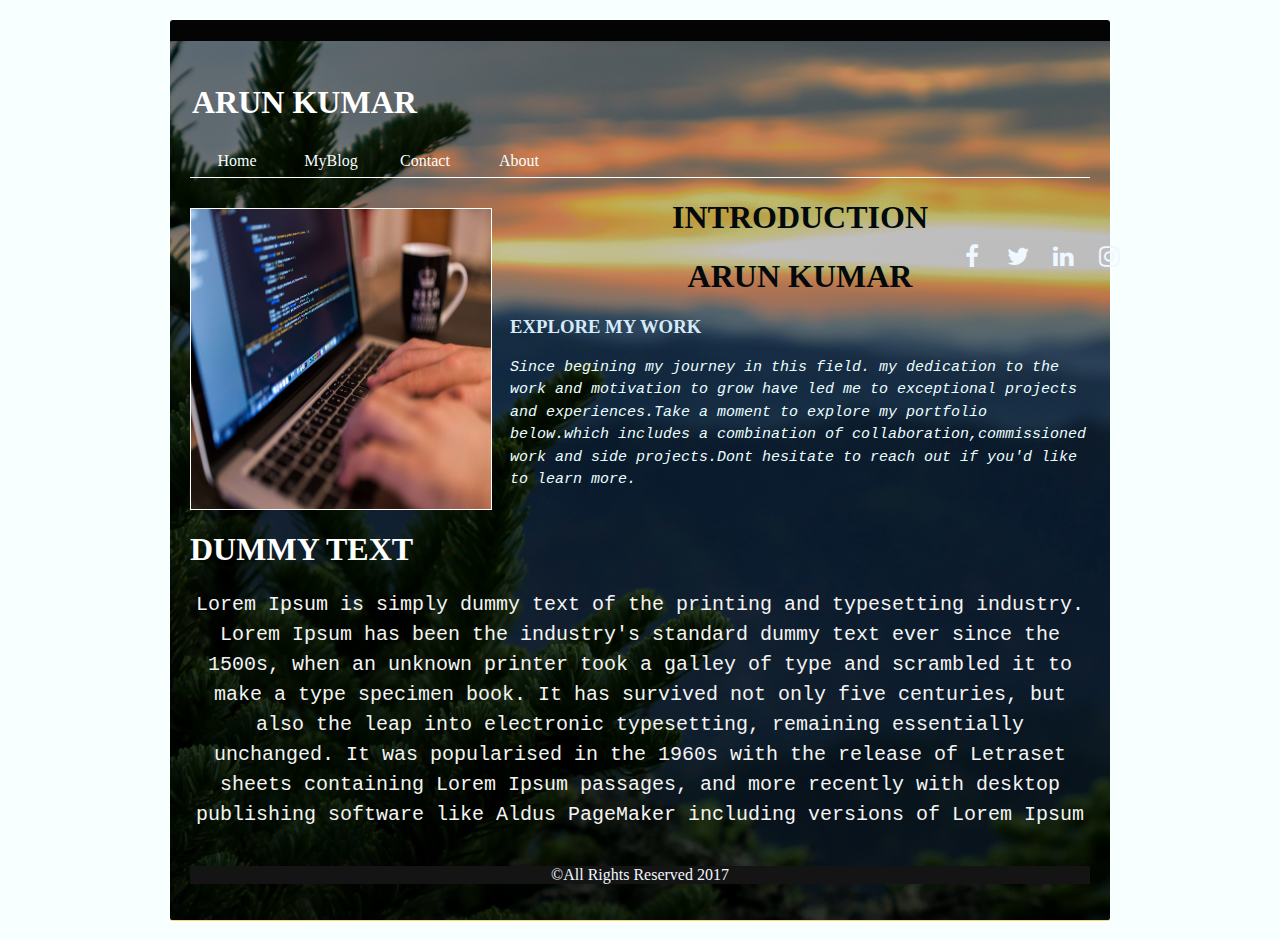
==== index.html @ b8c82e32 "commit" ====
<html>
    <head>
    <title>Arun Kumar</title>
        <link href="a.css" rel="stylesheet" type="text/css" />
        <link href="https://maxcdn.bootstrapcdn.com/font-awesome/4.7.0/css/font-awesome.min.css" rel="stylesheet"/>
    </head>
    <body>
       <div id="container">

           <div id="header">
           <h1>ARUN KUMAR</h1>
           <ul id="nav" class="clearfix">
                <li><a href="#">Home</a></li> 
                <li><a href="#">MyBlog</a></li>
                <li><a href="#">Contact</a></li>
                <li><a href="#">About</a></li>
                </ul>
                </div>
            <ul class="links">
               
             <li><a href="https://www.facebook.com"target="_blank" ><i class="fa fa-facebook" aria-hidden="true"></i></a></li> 
                <li><a href="https://www.twitter.com" target="_blank"><i class="fa fa-twitter" aria-hidden="true"></i></a></li>
                <li><a href="https://www.linkedin.com" target="_blank"><i class="fa fa-linkedin" aria-hidden="true"></i></a></li>
                <li><a href="https://www.instagram.com/accounts/login" target="_blank"><i class="fa fa-instagram" aria-hidden="true"></i></a></li>  
               
               
           
            </ul>
               
         
        

                <div id="body" class="clearfix">
                    <img src="/images/code.jpg"/>
                      
                    <div class="subtitle">
                     <h1>INTRODUCTION</h1>
                     <h1>ARUN KUMAR</h1>  
                    <h3>EXPLORE MY WORK</h3>
                   <em> <P >Since begining my journey in this field.
                       my dedication to the work and motivation to
                        grow have led me to exceptional projects and experiences.Take a moment to explore my 
                        portfolio below.which includes a combination of collaboration,commissioned work and 
                        side projects.Dont hesitate to reach out if you'd like to learn more.
                   </P></em>
                 </div>
                    <div class="side">
                        <h1>DUMMY TEXT</h1>
                        <p>  
                        Lorem Ipsum is simply dummy text of the printing and typesetting industry. Lorem Ipsum has been the industry's standard dummy text ever since the 1500s, when an unknown printer took a galley of type and scrambled it to make a type specimen book. It has survived not only five centuries, but also the leap into electronic typesetting, remaining essentially unchanged. It was popularised in the 1960s with the release of Letraset sheets containing Lorem Ipsum passages, and more recently with desktop publishing software like Aldus PageMaker including versions of Lorem Ipsum</p> 
                    </div>
              </div>
    <footer id="footer">
        <p>&copy;All Rights Reserved 2017</p>   
           </footer>
        
        </div>
        
    </body>
</html>
---- a.css ----
body{
    margin:auto auto;
    padding: 20px;
    background-color: #f7ffff;
}



#container{
    border-radius: 3px;
    border-top: 21px solid #050404;
    border-bottom: 1px solid #f7d871;
    width: 900px;
    margin: 0 auto;
    background-image: url(./images/pexels-photo-118117.jpeg);
    background-repeat: no-repeat;
    background-size:cover;
    background-position: bottom center;
   background-color: rgba(0,0,0,0.2);
    padding: 20px;
   background-blend-mode: multiply;

}
#header{
    height:0 auto;
    border-bottom: 1px solid white;  
}
#header h1{
    
    font-weight:bolder;
  font-family: cursive;
    width: 240px;

    color: #ffffff;
    padding: 2px;
}
#nav{
    width: 500px;
    margin: 0;
    padding: 0;
    
}

.links {
   display: flex;
    text-align: center;
    position: absolute;
    top: 25%;
    left: 71%;
    transform: translate(-5%,-5-%);
    
}
.links li{
   margin: 1px;

     list-style: none;
    font-size: 24px;
    transition: .5s;
    display: inline;
    
    
    
    
}
.links li a{
    color: aliceblue;
width:40px;
    padding: auto;
    display:grid;
text-decoration: none;
    padding: 2px;
}
.links li a:hover{
    box-shadow: 0px 5px 10px white;
     width: 40px;
    height: 25px;
    background: #171212;
    -webkit-transition: width 2s; /* Safari */
    transition: width 2s;
}

#nav li{
    
    width:80px;
    margin: 1px;
  text-align: center;
    list-style: none;
    float: left;
    padding: 6px;
    
}
#nav li a{
    
    color: #f7ffff;
    text-decoration: none;
}
#body img{
    border:1px solid white;
   margin-top: 30px;
    width: 300px;
    height: 300px;
}
#body .subtitle {
    float: right;
    width: 580px;
    padding:5pxpx;
    
}
#body h3{
    color: #d7eaf7;
}
#body .subtitle p{
    
    color: #eafeff;
    font-size: 15px;
    font-family:monospace;
    line-height: 1.5;
}
#body .subtitle h1{
    color: #02090f;
    text-align: center;
}
.side p{
    color: #f4f4f4;
    font-size: 20px;
    text-align: center;
    line-height: 1.5;
    font-family:monospace
    
}
.side h1{
    color: #ffffff;
}
#footer{
    background-color: #151414;
    text-align: center;
    color: aliceblue;
    
}
.clearfix:after {
    content: ".";
    display: block;
    height: 0;
   clear: both;
   visibility: hidden;
}
.clearfix {display: inline-block;}
 /* Hides from IE-mac \*/

* html .clearfix {height: 1%;}
.clearfix {display: block;}
/* End hide from IE-mac */

#nav li a:hover{

    background: red;
    -webkit-transition: width 2s; /* Safari */
    transition: width 2s;
}
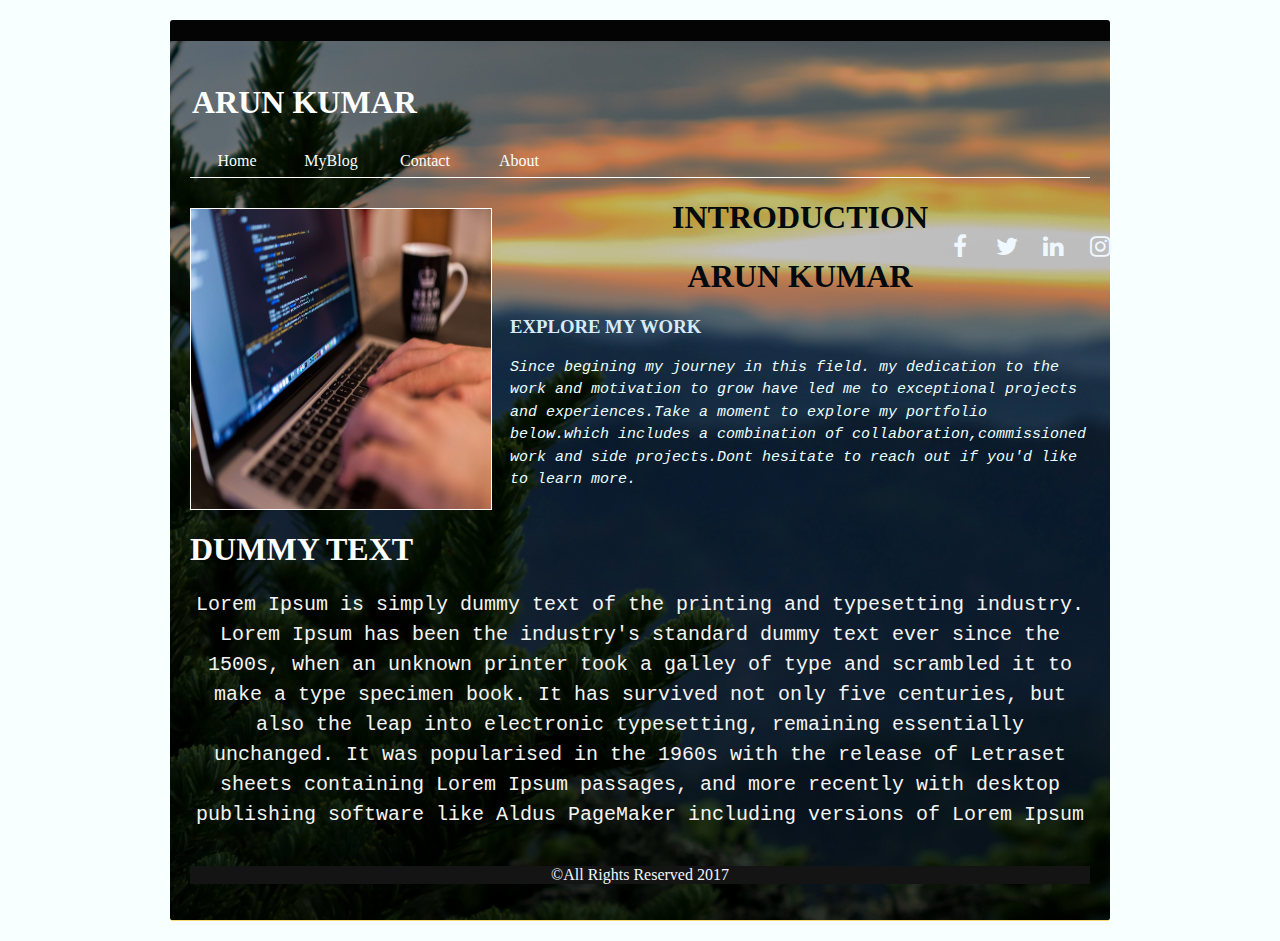
==== commit d65272f7: "aravind_is_awsome_he_helped_and_taught_me_I_shud_never_forget_his_help" ====
--- a/index.html
+++ b/index.html
@@ -7,15 +7,17 @@
     <body>
        <div id="container">
 
+
            <div id="header">
            <h1>ARUN KUMAR</h1>
-           <ul id="nav" class="clearfix">
+               <ul id="nav" class="clearfix">
                 <li><a href="#">Home</a></li> 
                 <li><a href="#">MyBlog</a></li>
                 <li><a href="#">Contact</a></li>
                 <li><a href="#">About</a></li>
                 </ul>
-                </div>
+            </div>
+
             <ul class="links">
                
              <li><a href="https://www.facebook.com"target="_blank" ><i class="fa fa-facebook" aria-hidden="true"></i></a></li> 
@@ -26,7 +28,7 @@
                
            
             </ul>
-               
+
          
         
 
--- a/a.css
+++ b/a.css
@@ -30,9 +30,16 @@
     font-weight:bolder;
   font-family: cursive;
     width: 240px;
-
     color: #ffffff;
     padding: 2px;
+}
+#header h1:hover{
+     box-shadow: 0px 5px 10px white;
+     width: 240px;
+    height:auto;
+    background: #171212;
+    -webkit-transition: width 2s; /* Safari */
+    transition: width 2s;
 }
 #nav{
     width: 500px;
@@ -42,13 +49,13 @@
 }
 
 .links {
-   display: flex;
+    display: flex;
     text-align: center;
     position: absolute;
-    top: 25%;
-    left: 71%;
+    left: 70%;
+    top: 23%;
     transform: translate(-5%,-5-%);
-    
+    text-align:center;
 }
 .links li{
    margin: 1px;
@@ -63,21 +70,24 @@
     
 }
 .links li a{
+     border-radius: 100%;
     color: aliceblue;
-width:40px;
-    padding: auto;
+    width:25px;
+    height: 25px;
+    margin: 5px;
     display:grid;
-text-decoration: none;
-    padding: 2px;
+    text-decoration: none;
+    padding: 5px;
+     box-shadow: 0px 0px 0px white;
+    transition: box-shadow 400ms;
+
 }
+
 .links li a:hover{
-    box-shadow: 0px 5px 10px white;
-     width: 40px;
-    height: 25px;
-    background: #171212;
-    -webkit-transition: width 2s; /* Safari */
-    transition: width 2s;
-}
+    box-shadow: 0px 0px 10px white;
+
+    background: rgba(23, 18, 18,0.5);
+   }
 
 #nav li{
     
@@ -159,3 +169,10 @@
 }
 
 
+
+
+
+
+i {
+    padding: 0px;
+}
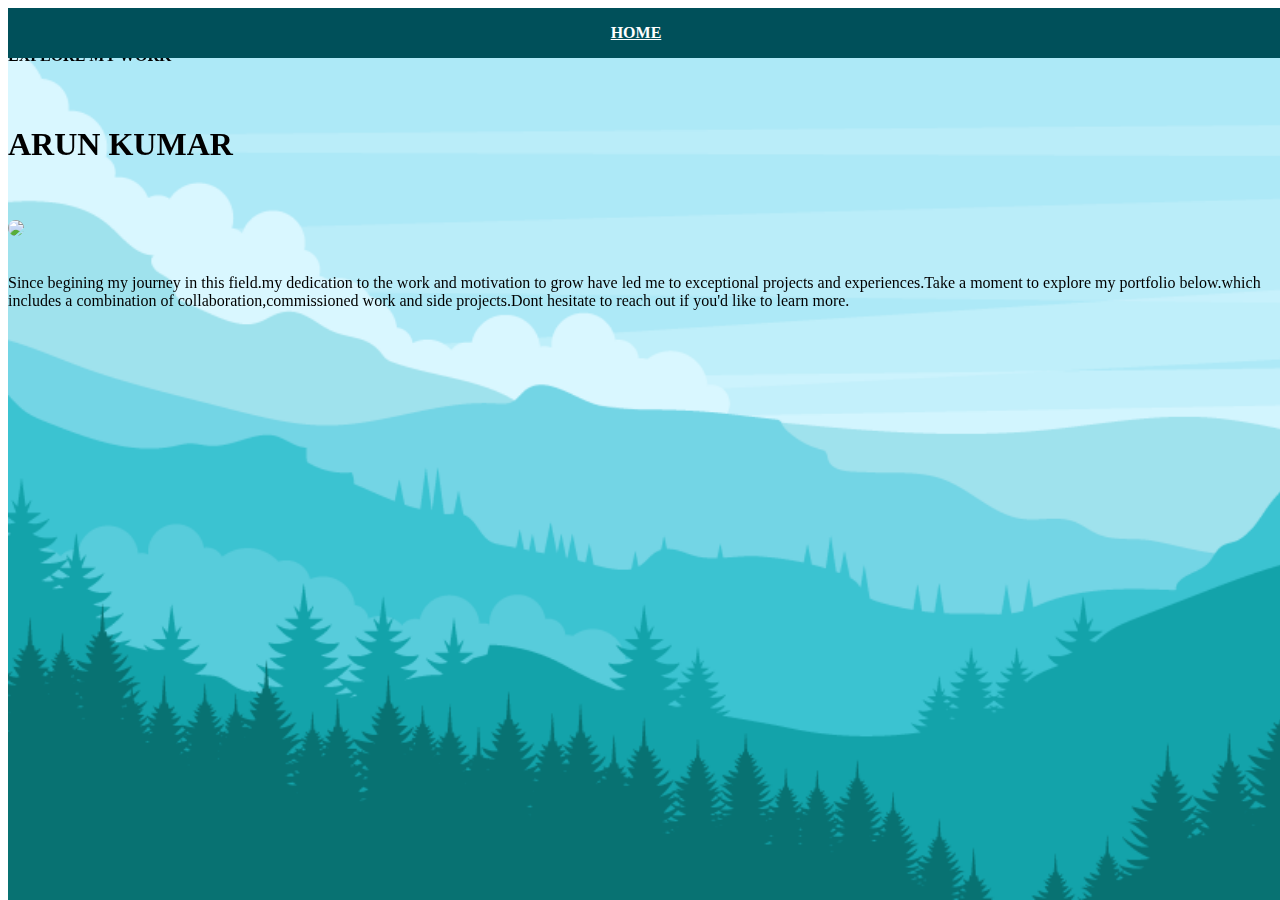
==== commit 55bdb498: "Revamp baby" ====
--- a/index.html
+++ b/index.html
@@ -1,62 +1,64 @@
-<html>
-    <head>
-    <title>Arun Kumar</title>
-        <link href="a.css" rel="stylesheet" type="text/css" />
-        <link href="https://maxcdn.bootstrapcdn.com/font-awesome/4.7.0/css/font-awesome.min.css" rel="stylesheet"/>
-    </head>
-    <body>
-       <div id="container">
+<!DOCTYPE html>
+<html lang="en">
+
+<head>
+    <meta charset="utf-8">
+    <meta http-equiv="X-UA-Compatible" content="IE=edge">
+    <meta name="viewport" content="width=device-width, initial-scale=1.0">
+    <!-- The above 3 meta tags *must* come first in the head; any other head content must come *after* these tags -->
+    <title>Bootstrap 101 Template</title>
+
+    <!-- Bootstrap -->
+    <link href="css/bootstrap.min.css" rel="stylesheet">
+    <link href="main.css" rel="stylesheet" type="text/css">
+    <!-- HTML5 shim and Respond.js for IE8 support of HTML5 elements and media queries -->
+    <!-- WARNING: Respond.js doesn't work if you view the page via file:// -->
+    <!--[if lt IE 9]>
+      <script src="https://oss.maxcdn.com/html5shiv/3.7.3/html5shiv.min.js"></script>
+      <script src="https://oss.maxcdn.com/respond/1.4.2/respond.min.js"></script>
+    <![endif]-->
+</head>
+
+<body>
+
+    <nav class="navbar navbar-inverse navbar-static-top">
+        <ul class="navbar-list" align="center">
+            <a class="navbar-brand" href="#"><strong>HOME</strong></a>
+        </ul>
 
 
-           <div id="header">
-           <h1>ARUN KUMAR</h1>
-               <ul id="nav" class="clearfix">
-                <li><a href="#">Home</a></li> 
-                <li><a href="#">MyBlog</a></li>
-                <li><a href="#">Contact</a></li>
-                <li><a href="#">About</a></li>
-                </ul>
+    </nav>
+    <div id="container-fluid">
+        <!------ introduction- section----->
+        <div class="row">
+            <div class="col-md-12 col-lg-12 col-xs-12 col-sm-12">
+                <div class="jumbotron text-center col-xs-12">
+                    <br>
+                    <h4>EXPLORE MY WORK</h4><br>
+                    <h1><strong>ARUN KUMAR</strong></h1><br><br>
+                    <img src="images/dp.jpeg" /><br><br>
+                    <p id="abt" class="container">
+                        Since begining my journey in this field.my dedication to the work and motivation to grow have led me to exceptional projects and experiences.Take a moment to explore my portfolio below.which includes a combination of collaboration,commissioned work and side projects.Dont hesitate to reach out if you'd like to learn more.</p>
+                </div><br><br>
             </div>
+        </div>
 
-            <ul class="links">
-               
-             <li><a href="https://www.facebook.com"target="_blank" ><i class="fa fa-facebook" aria-hidden="true"></i></a></li> 
-                <li><a href="https://www.twitter.com" target="_blank"><i class="fa fa-twitter" aria-hidden="true"></i></a></li>
-                <li><a href="https://www.linkedin.com" target="_blank"><i class="fa fa-linkedin" aria-hidden="true"></i></a></li>
-                <li><a href="https://www.instagram.com/accounts/login" target="_blank"><i class="fa fa-instagram" aria-hidden="true"></i></a></li>  
-               
-               
-           
-            </ul>
 
-         
-        
 
-                <div id="body" class="clearfix">
-                    <img src="/images/code.jpg"/>
-                      
-                    <div class="subtitle">
-                     <h1>INTRODUCTION</h1>
-                     <h1>ARUN KUMAR</h1>  
-                    <h3>EXPLORE MY WORK</h3>
-                   <em> <P >Since begining my journey in this field.
-                       my dedication to the work and motivation to
-                        grow have led me to exceptional projects and experiences.Take a moment to explore my 
-                        portfolio below.which includes a combination of collaboration,commissioned work and 
-                        side projects.Dont hesitate to reach out if you'd like to learn more.
-                   </P></em>
-                 </div>
-                    <div class="side">
-                        <h1>DUMMY TEXT</h1>
-                        <p>  
-                        Lorem Ipsum is simply dummy text of the printing and typesetting industry. Lorem Ipsum has been the industry's standard dummy text ever since the 1500s, when an unknown printer took a galley of type and scrambled it to make a type specimen book. It has survived not only five centuries, but also the leap into electronic typesetting, remaining essentially unchanged. It was popularised in the 1960s with the release of Letraset sheets containing Lorem Ipsum passages, and more recently with desktop publishing software like Aldus PageMaker including versions of Lorem Ipsum</p> 
-                    </div>
-              </div>
-    <footer id="footer">
-        <p>&copy;All Rights Reserved 2017</p>   
-           </footer>
-        
-        </div>
-        
-    </body>
+
+
+
+    </div>
+
+
+
+
+
+
+    <!-- jQuery (necessary for Bootstrap's JavaScript plugins) -->
+    <script src="https://ajax.googleapis.com/ajax/libs/jquery/1.12.4/jquery.min.js"></script>
+    <!-- Include all compiled plugins (below), or include individual files as needed -->
+    <script src="js/bootstrap.min.js"></script>
+</body>
+
 </html>
--- a/main.css
+++ b/main.css
@@ -0,0 +1,39 @@
+.jumbotron img {
+    width: 15rem;
+    text-align: center;
+    border-radius: 100%;
+}
+
+.navbar {
+    margin: 0;
+    padding: 0;
+    background-color: rgb(0, 80, 90);
+    width: 100vw;
+    position: fixed;
+    z-index: 5;
+}
+
+.jumbotron {
+    background-image: url(images/for.png);
+    background-repeat: no-repeat;
+    background-attachment: fixed;
+    background-size: cover;
+    width: 100vw;
+    height: 100vh;
+    position: fixed;
+    z-index: 0;
+}
+
+body {
+    overflow-x: hidden;
+}
+
+.navbar-inverse .navbar-brand {
+    color: white;
+    width: 100vw;
+    margin-left: -4rem;
+}
+
+#abt {
+    color: black;
+}
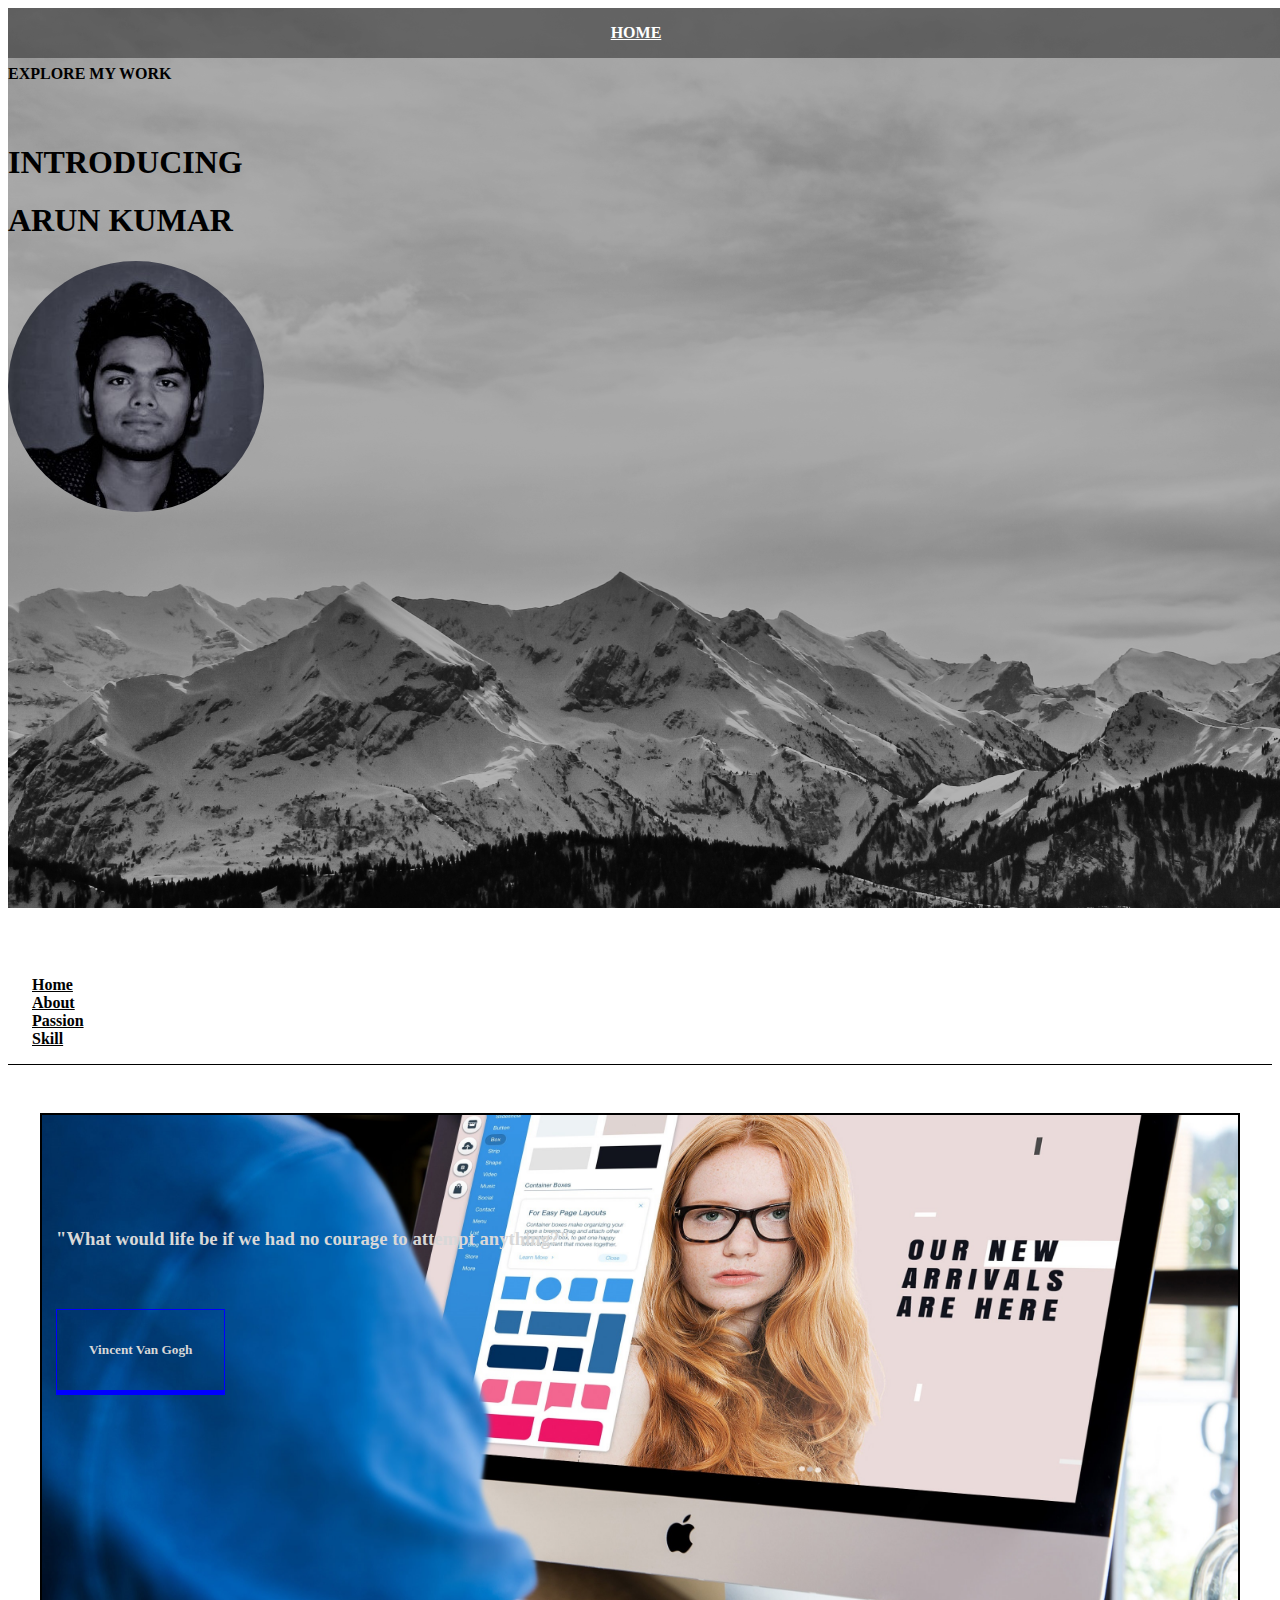
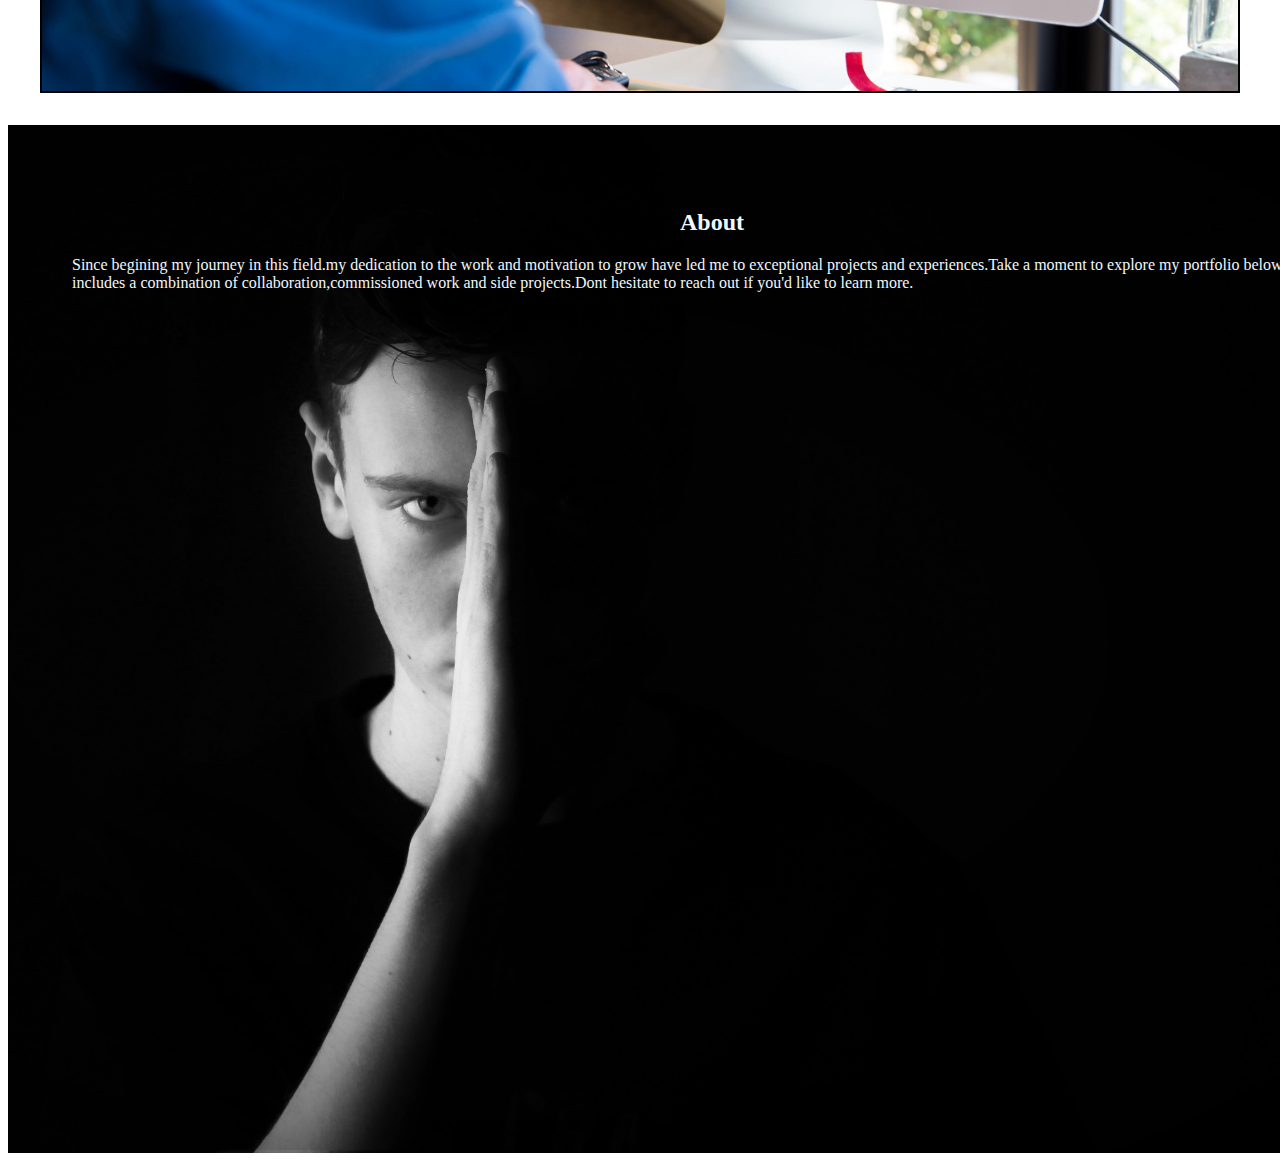
==== commit d81d98de: "new" ====
--- a/index.html
+++ b/index.html
@@ -6,8 +6,9 @@
     <meta http-equiv="X-UA-Compatible" content="IE=edge">
     <meta name="viewport" content="width=device-width, initial-scale=1.0">
     <!-- The above 3 meta tags *must* come first in the head; any other head content must come *after* these tags -->
-    <title>Bootstrap 101 Template</title>
-
+    <title>Arun Kumar</title>
+    <link rel="icon" href="images/dp.jpeg">
+    <link href="https://fonts.googleapis.com/css?family=Fresca" rel="stylesheet">
     <!-- Bootstrap -->
     <link href="css/bootstrap.min.css" rel="stylesheet">
     <link href="main.css" rel="stylesheet" type="text/css">
@@ -32,25 +33,69 @@
         <!------ introduction- section----->
         <div class="row">
             <div class="col-md-12 col-lg-12 col-xs-12 col-sm-12">
-                <div class="jumbotron text-center col-xs-12">
-                    <br>
+                <div class="jumbotron col-xs-12 col-xm-12 col-md-6 col-lg-6 text-center"><br><br>
                     <h4>EXPLORE MY WORK</h4><br>
-                    <h1><strong>ARUN KUMAR</strong></h1><br><br>
-                    <img src="images/dp.jpeg" /><br><br>
-                    <p id="abt" class="container">
-                        Since begining my journey in this field.my dedication to the work and motivation to grow have led me to exceptional projects and experiences.Take a moment to explore my portfolio below.which includes a combination of collaboration,commissioned work and side projects.Dont hesitate to reach out if you'd like to learn more.</p>
+                    <h1><strong>INTRODUCING</strong></h1>
+                    <h1><strong><span style="">ARUN KUMAR</span></strong></h1>
+                    <img src="./images/dp.jpeg">
                 </div><br><br>
             </div>
         </div>
 
 
 
+        <div class="section1">
+            <div class="container-fluid text-center">
+                <div class="col-xs-3 col-xm-3 col-md-3">
+                    <a href="#"><strong>Home</strong></a>
+                </div>
+                <div class="col-xs-3 col-xm-3 col-md-3">
+                    <a href="#"><strong>About</strong></a>
+                </div>
+                <div class="col-xs-3 col-xm-3 col-md-3">
+                    <a href="#"><strong>Passion</strong></a>
+                </div>
+                <div class="col-xs-3 col-xm-3 col-md-3">
+                    <a href="#"><strong>Skill</strong></a>
+                </div>
+
+
+            </div>
+        </div>
+
+
+
+
+        <div id="secondpage" class="row">
+            <div id="qut" class="container">
+                <div class="col-md-6 col-xs-12 col-sm-6">
+                    <span id="quote"><h3>"What would life be if we had no courage to attempt anything?"
+                        </h3><br>
+                   <h5>Vincent Van Gogh</h5> </span>
+                </div>
+                <div id="dp" class="col-md-6 col-lg-6 col-xs-12 col-sm-6">
+                </div>
+            </div>
+        </div>
+
+        <div id="thirddpage" class="row">
+            <span style="text-align:center"><h2><strong>About</strong></h2></span>
+
+            <div class="col-md-6 col-xs-12 col-sm-12">
+                <p>
+                    Since begining my journey in this field.my dedication to the work and motivation to grow have led me to exceptional projects and experiences.Take a moment to explore my portfolio below.which includes a combination of collaboration,commissioned work and side projects.Dont hesitate to reach out if you'd like to learn more.</p>
+                <br><br>
+            </div>
+            <div id="aboutdp" class="col-md-6 col-xs-12 col-sm-12">
+
+            </div>
+
+        </div>
+
 
 
 
     </div>
-
-
 
 
 
--- a/main.css
+++ b/main.css
@@ -1,26 +1,30 @@
-.jumbotron img {
-    width: 15rem;
-    text-align: center;
-    border-radius: 100%;
-}
-
 .navbar {
     margin: 0;
     padding: 0;
-    background-color: rgb(0, 80, 90);
-    width: 100vw;
-    position: fixed;
+    background-color: rgba(0, 0, 0, 0.4);
+    min-width: 100vw;
+    position: absolute;
+    border: none;
     z-index: 5;
 }
 
+.jumbotron img {
+    border-radius: 100%;
+    max-width: 20vw;
+    min-width: 20vh
+}
+
 .jumbotron {
-    background-image: url(images/for.png);
+    background-image: url(m.jpeg);
+    background-position: bottom center;
+    background-size: cover;
+    background-color: rgba(0, 0, 0, 0.3);
+    background-blend-mode: multiply;
     background-repeat: no-repeat;
-    background-attachment: fixed;
-    background-size: cover;
-    width: 100vw;
-    height: 100vh;
-    position: fixed;
+    min-width: 100vw;
+    color: #000000;
+    min-height: 100vh;
+    margin: 0;
     z-index: 0;
 }
 
@@ -30,10 +34,79 @@
 
 .navbar-inverse .navbar-brand {
     color: white;
-    width: 100vw;
+    min-width: 100vw;
     margin-left: -4rem;
 }
 
-#abt {
+#qut {
+    background-image: url(nightstreet.jpeg);
+    background-size: cover;
+    background-position: center center;
+    background-repeat: no-repeat;
+    background-color: rgba(0, 0, 0, 0.3);
+    background-blend-mode: multiply;
+}
+
+#quote {
+    color: #d8d8d8;
+    float: left;
+    margin-top: 5rem;
+    margin-right: 1em;
+    padding: 1rem;
+}
+
+#quote h5 {
+    border-top: 1px solid blue;
+    border-right: 1px solid blue;
+    border-left: 1px solid blue;
+    border-bottom: 5px solid blue;
+    float: left;
+    font-family: cursive;
+    padding: 2rem;
+}
+
+#dp {
+    border: 2px solid black;
+    background-image: url(./123.00_jpg_srz.jpg);
+    background-repeat: no-repeat;
+    background-position: center center;
+    background-attachment: inherit;
+    background-size: cover;
+    min-width: 35vw;
+    min-height: 64vh;
+    margin-top: 1rem;
+    min-width: 1em;
+}
+
+#secondpage {
+    padding: 2rem;
+}
+
+.section1 {
+    border-bottom: 0.5px solid #000000;
+    margin-top: 1em;
+    padding: 1em;
+    height: auto;
+}
+
+.section1 a {
     color: black;
+    padding: 0.5rem;
 }
+
+#thirddpage {
+    color: aliceblue;
+    background-image: url(face.jpeg);
+    background-repeat: no-repeat;
+    background-position: center right;
+    background-image: url(face.jpeg);
+    height: 100vh;
+    width: 100vw;
+    background-size: cover;
+    ;
+    padding: 4rem;
+}
+
+#aboutdp {
+    margin: 0;
+}
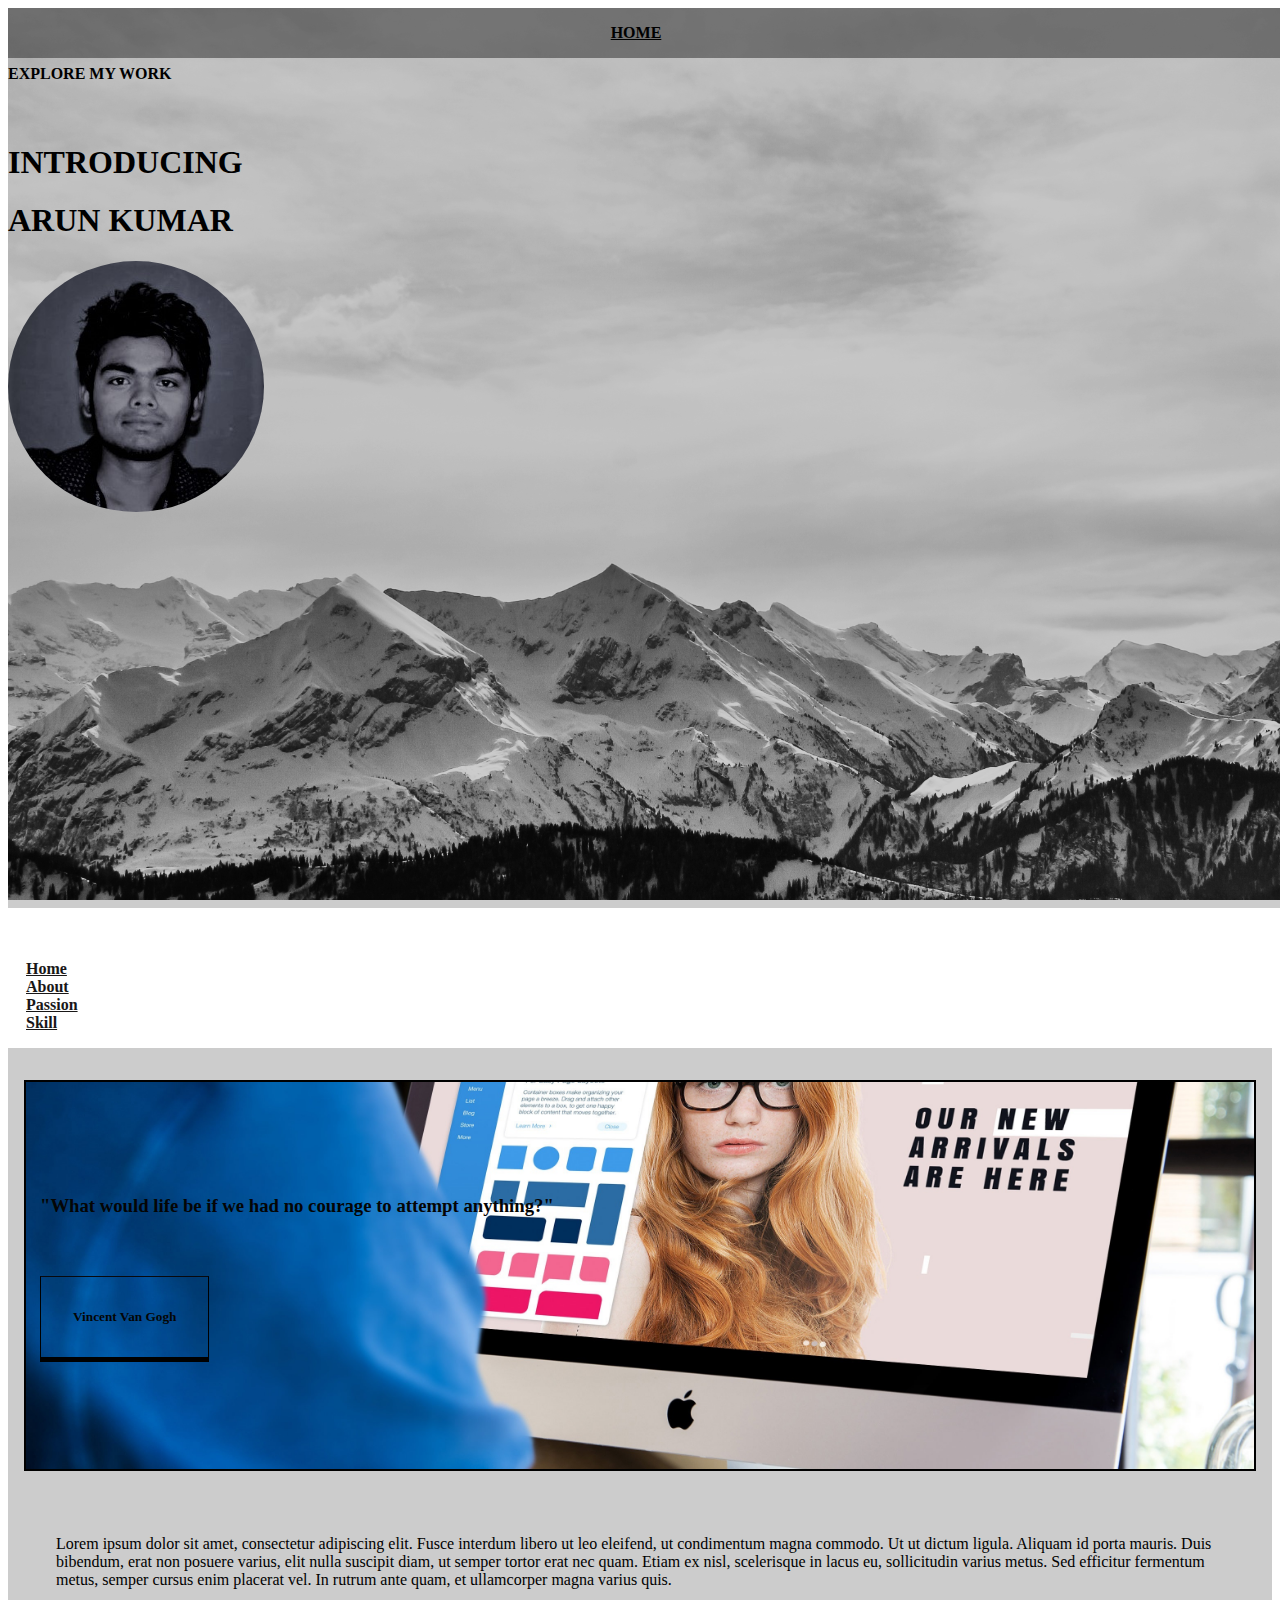
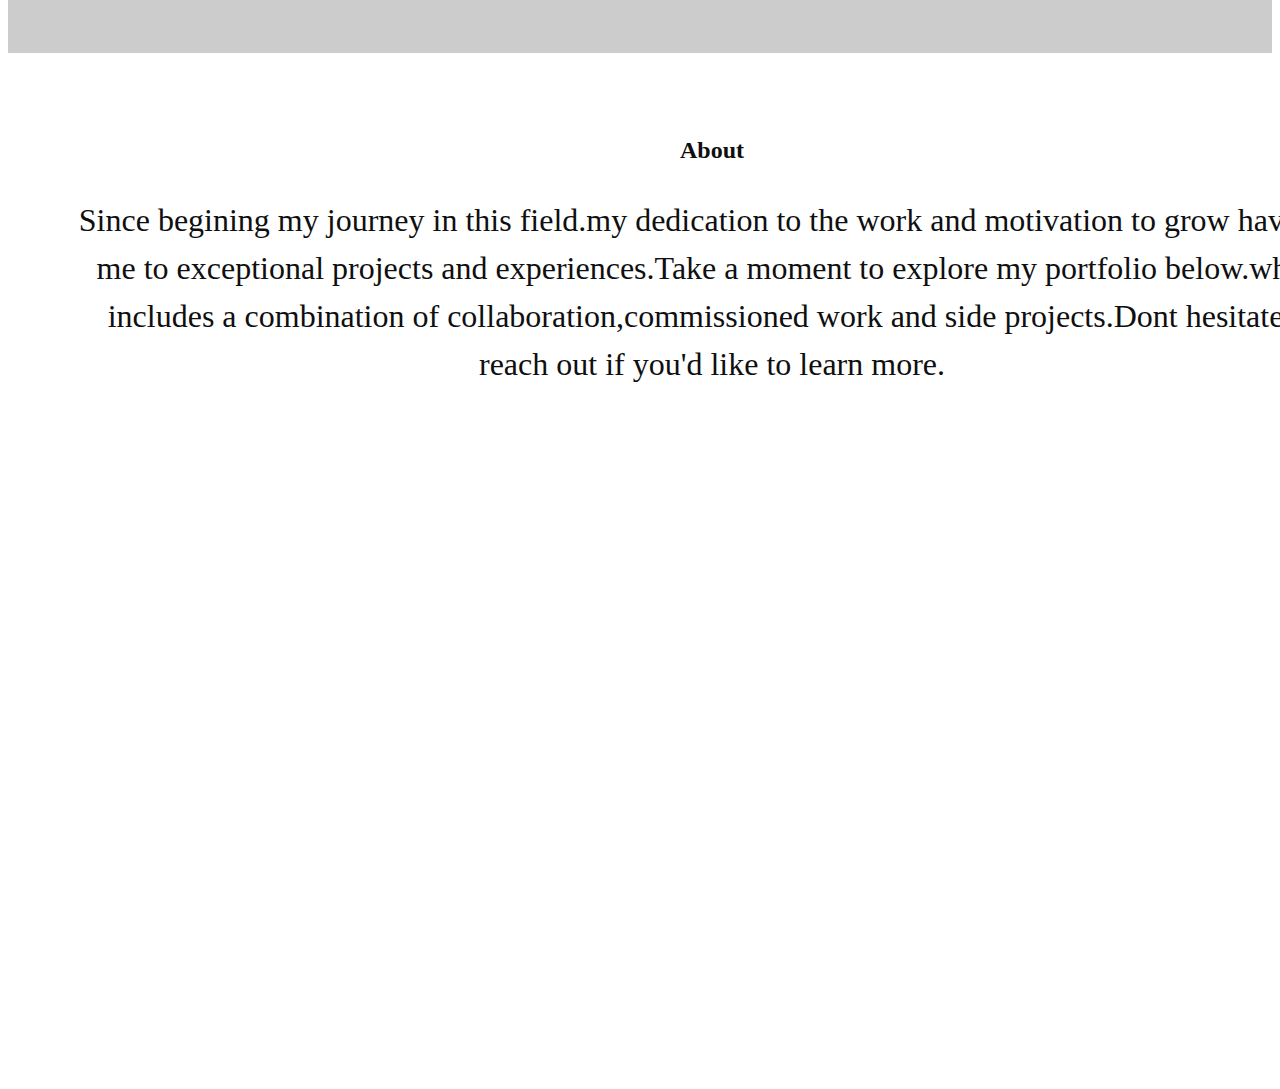
==== commit 2292d678: "changes" ====
--- a/index.html
+++ b/index.html
@@ -67,6 +67,7 @@
 
 
         <div id="secondpage" class="row">
+
             <div id="qut" class="container">
                 <div class="col-md-6 col-xs-12 col-sm-6">
                     <span id="quote"><h3>"What would life be if we had no courage to attempt anything?"
@@ -75,9 +76,13 @@
                 </div>
                 <div id="dp" class="col-md-6 col-lg-6 col-xs-12 col-sm-6">
                 </div>
+
             </div>
+            <p class="secondpage">
+                Lorem ipsum dolor sit amet, consectetur adipiscing elit. Fusce interdum libero ut leo eleifend, ut condimentum magna commodo. Ut ut dictum ligula. Aliquam id porta mauris. Duis bibendum, erat non posuere varius, elit nulla suscipit diam, ut semper tortor erat nec quam. Etiam ex nisl, scelerisque in lacus eu, sollicitudin varius metus. Sed efficitur fermentum metus, semper cursus enim placerat vel. In rutrum ante quam, et ullamcorper magna varius quis.</p>
+
+
         </div>
-
         <div id="thirddpage" class="row">
             <span style="text-align:center"><h2><strong>About</strong></h2></span>
 
@@ -95,6 +100,8 @@
 
 
 
+
+
     </div>
 
 
--- a/main.css
+++ b/main.css
@@ -18,9 +18,10 @@
     background-image: url(m.jpeg);
     background-position: bottom center;
     background-size: cover;
-    background-color: rgba(0, 0, 0, 0.3);
+    background-color: rgba(0, 0, 0, 0.2);
     background-blend-mode: multiply;
     background-repeat: no-repeat;
+    background-attachment: fixed;
     min-width: 100vw;
     color: #000000;
     min-height: 100vh;
@@ -33,22 +34,15 @@
 }
 
 .navbar-inverse .navbar-brand {
-    color: white;
+    color: black;
     min-width: 100vw;
     margin-left: -4rem;
 }
 
-#qut {
-    background-image: url(nightstreet.jpeg);
-    background-size: cover;
-    background-position: center center;
-    background-repeat: no-repeat;
-    background-color: rgba(0, 0, 0, 0.3);
-    background-blend-mode: multiply;
-}
+#qut {}
 
 #quote {
-    color: #d8d8d8;
+    color: #050505;
     float: left;
     margin-top: 5rem;
     margin-right: 1em;
@@ -56,10 +50,10 @@
 }
 
 #quote h5 {
-    border-top: 1px solid blue;
-    border-right: 1px solid blue;
-    border-left: 1px solid blue;
-    border-bottom: 5px solid blue;
+    border-top: 1px solid #09090d;
+    border-right: 1px solid #000000;
+    border-left: 1px solid #000000;
+    border-bottom: 5px solid #000000;
     float: left;
     font-family: cursive;
     padding: 2rem;
@@ -73,40 +67,62 @@
     background-attachment: inherit;
     background-size: cover;
     min-width: 35vw;
-    min-height: 64vh;
+    min-height: 43vh;
     margin-top: 1rem;
     min-width: 1em;
 }
 
 #secondpage {
-    padding: 2rem;
+    background-image: url();
+    background-attachment: fixed;
+    background-size: cover;
+    background-position: right;
+    background-repeat: no-repeat;
+    background-color: rgba(0, 0, 0, 0.2);
+    background-blend-mode: multiply;
+    padding: 1rem;
+    height: auto;
+    width: auto;
 }
 
 .section1 {
-    border-bottom: 0.5px solid #000000;
-    margin-top: 1em;
     padding: 1em;
-    height: auto;
 }
 
 .section1 a {
-    color: black;
-    padding: 0.5rem;
+    color: #191717;
+    padding: 2px;
 }
 
 #thirddpage {
-    color: aliceblue;
-    background-image: url(face.jpeg);
+    margin-top: rem;
+    color: #0f0f0f;
+    background-image: url(larch-conifer-cone-branch-tree-40896.jpeg);
     background-repeat: no-repeat;
-    background-position: center right;
-    background-image: url(face.jpeg);
+    text-align: center;
+    background-attachment: fixed;
     height: 100vh;
     width: 100vw;
     background-size: cover;
-    ;
     padding: 4rem;
+}
+
+#thirddpage p {
+    font-size: 2rem;
+    line-height: 3rem
 }
 
 #aboutdp {
     margin: 0;
 }
+
+.secondpagetxt {
+    padding: 2em;
+    line-height: 3rem;
+}
+
+.secondpage {
+    margin-top: 2rem;
+    ;
+    padding: 2em;
+}
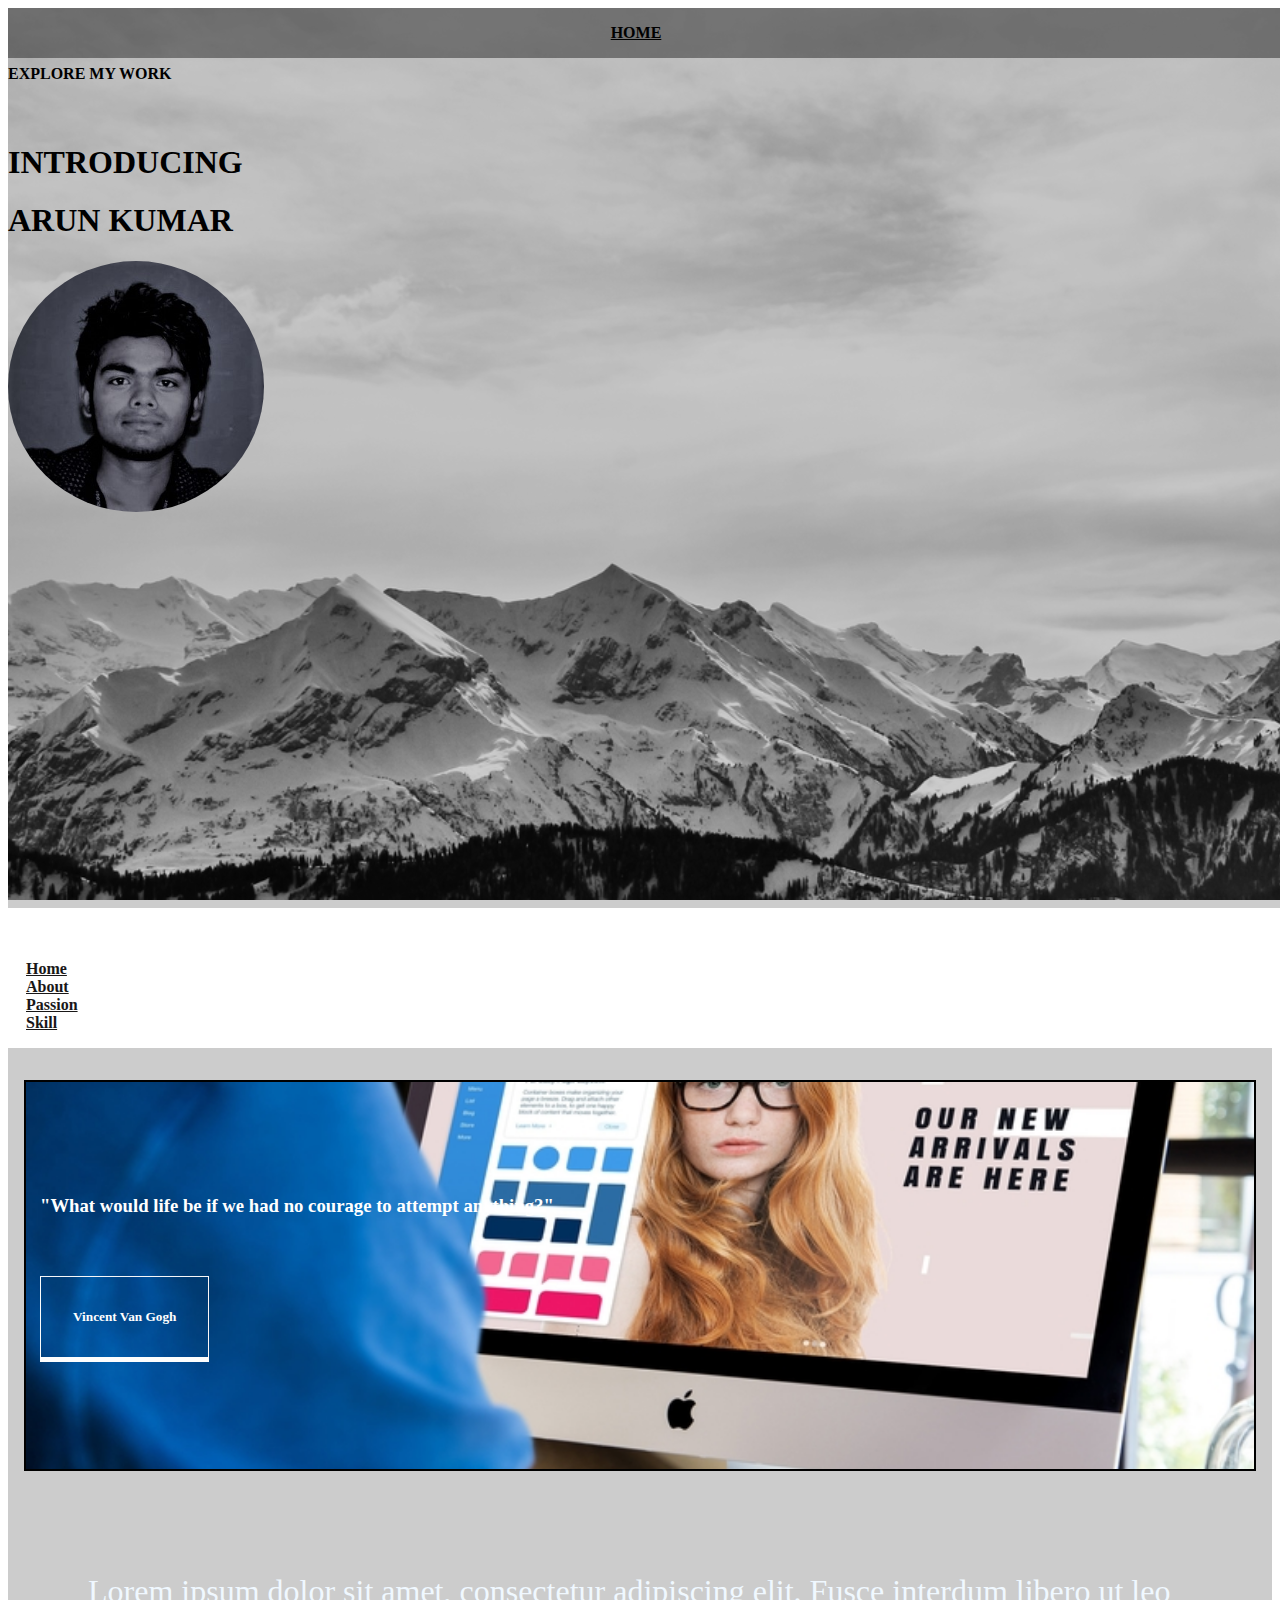
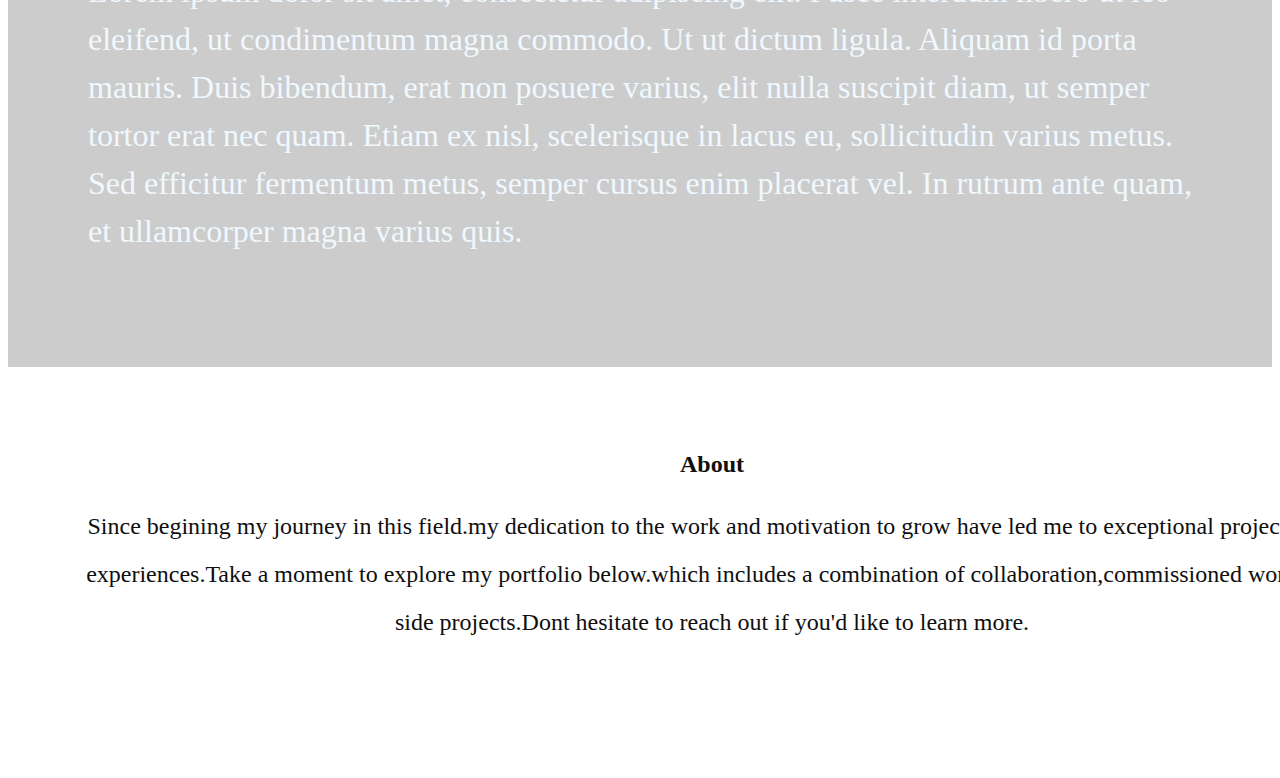
==== commit 1311a0e1: "ch" ====
--- a/index.html
+++ b/index.html
@@ -83,17 +83,15 @@
 
 
         </div>
-        <div id="thirddpage" class="row">
+        <div class="row" id="thirddpage">
             <span style="text-align:center"><h2><strong>About</strong></h2></span>
 
-            <div class="col-md-6 col-xs-12 col-sm-12">
+            <div class="col-md-12 col-xs-12 col-sm-12">
                 <p>
                     Since begining my journey in this field.my dedication to the work and motivation to grow have led me to exceptional projects and experiences.Take a moment to explore my portfolio below.which includes a combination of collaboration,commissioned work and side projects.Dont hesitate to reach out if you'd like to learn more.</p>
                 <br><br>
             </div>
-            <div id="aboutdp" class="col-md-6 col-xs-12 col-sm-12">
 
-            </div>
 
         </div>
 
--- a/main.css
+++ b/main.css
@@ -42,7 +42,7 @@
 #qut {}
 
 #quote {
-    color: #050505;
+    color: #ffffff;
     float: left;
     margin-top: 5rem;
     margin-right: 1em;
@@ -50,10 +50,10 @@
 }
 
 #quote h5 {
-    border-top: 1px solid #09090d;
-    border-right: 1px solid #000000;
-    border-left: 1px solid #000000;
-    border-bottom: 5px solid #000000;
+    border-top: 1px solid #f6f6f8;
+    border-right: 1px solid #fcf6f6;
+    border-left: 1px solid #fcfcfc;
+    border-bottom: 5px solid #fdfdfd;
     float: left;
     font-family: cursive;
     padding: 2rem;
@@ -61,7 +61,7 @@
 
 #dp {
     border: 2px solid black;
-    background-image: url(./123.00_jpg_srz.jpg);
+    background-image: url(12300_jpg_srz.jpg);
     background-repeat: no-repeat;
     background-position: center center;
     background-attachment: inherit;
@@ -73,7 +73,7 @@
 }
 
 #secondpage {
-    background-image: url();
+    background-image: url(nightsky.jpg);
     background-attachment: fixed;
     background-size: cover;
     background-position: right;
@@ -95,20 +95,19 @@
 }
 
 #thirddpage {
-    margin-top: rem;
     color: #0f0f0f;
-    background-image: url(larch-conifer-cone-branch-tree-40896.jpeg);
+    background-image: url(larch-conifer-cone-branch-tree-40896.jpg);
+    background-size: cover;
     background-repeat: no-repeat;
     text-align: center;
     background-attachment: fixed;
-    height: 100vh;
+    height: auto;
     width: 100vw;
-    background-size: cover;
     padding: 4rem;
 }
 
 #thirddpage p {
-    font-size: 2rem;
+    font-size: 1.5em;
     line-height: 3rem
 }
 
@@ -122,7 +121,9 @@
 }
 
 .secondpage {
+    font-size: 2rem;
+    line-height: 3rem;
     margin-top: 2rem;
-    ;
+    color: aliceblue;
     padding: 2em;
 }
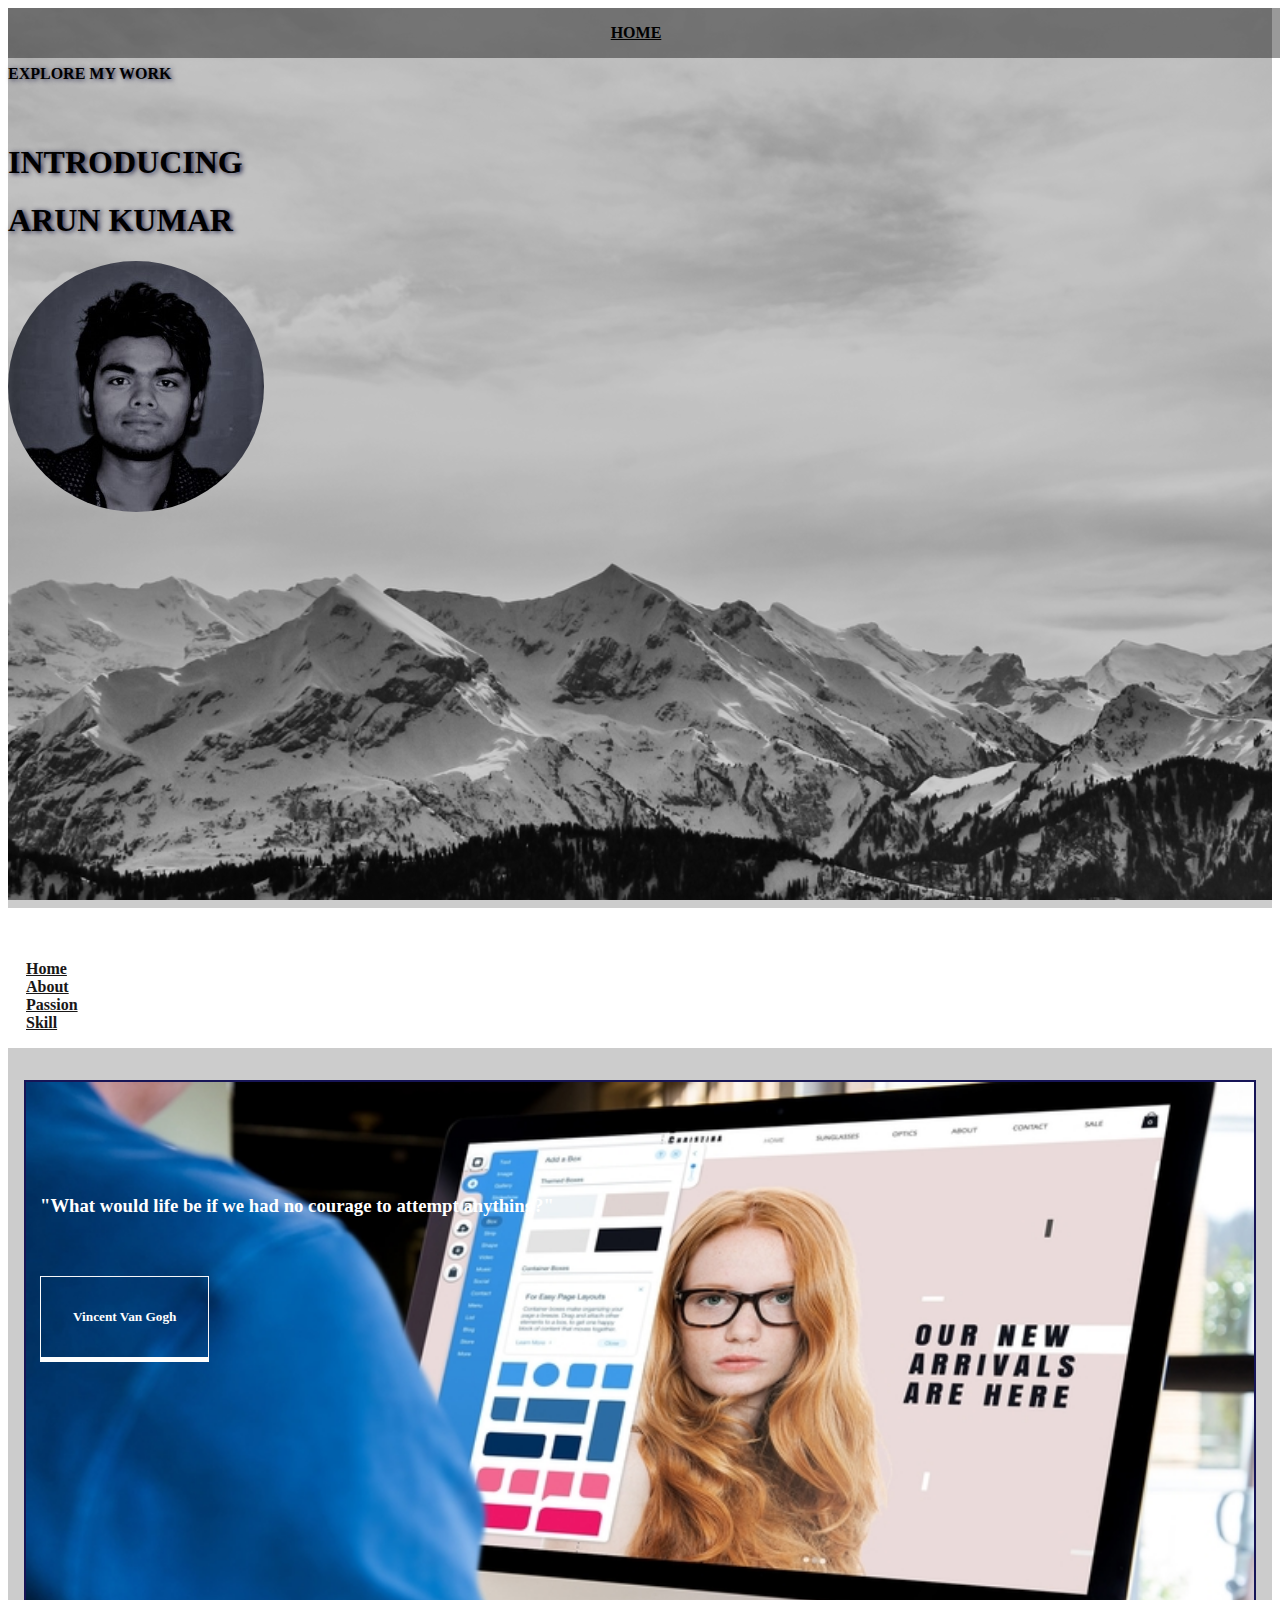
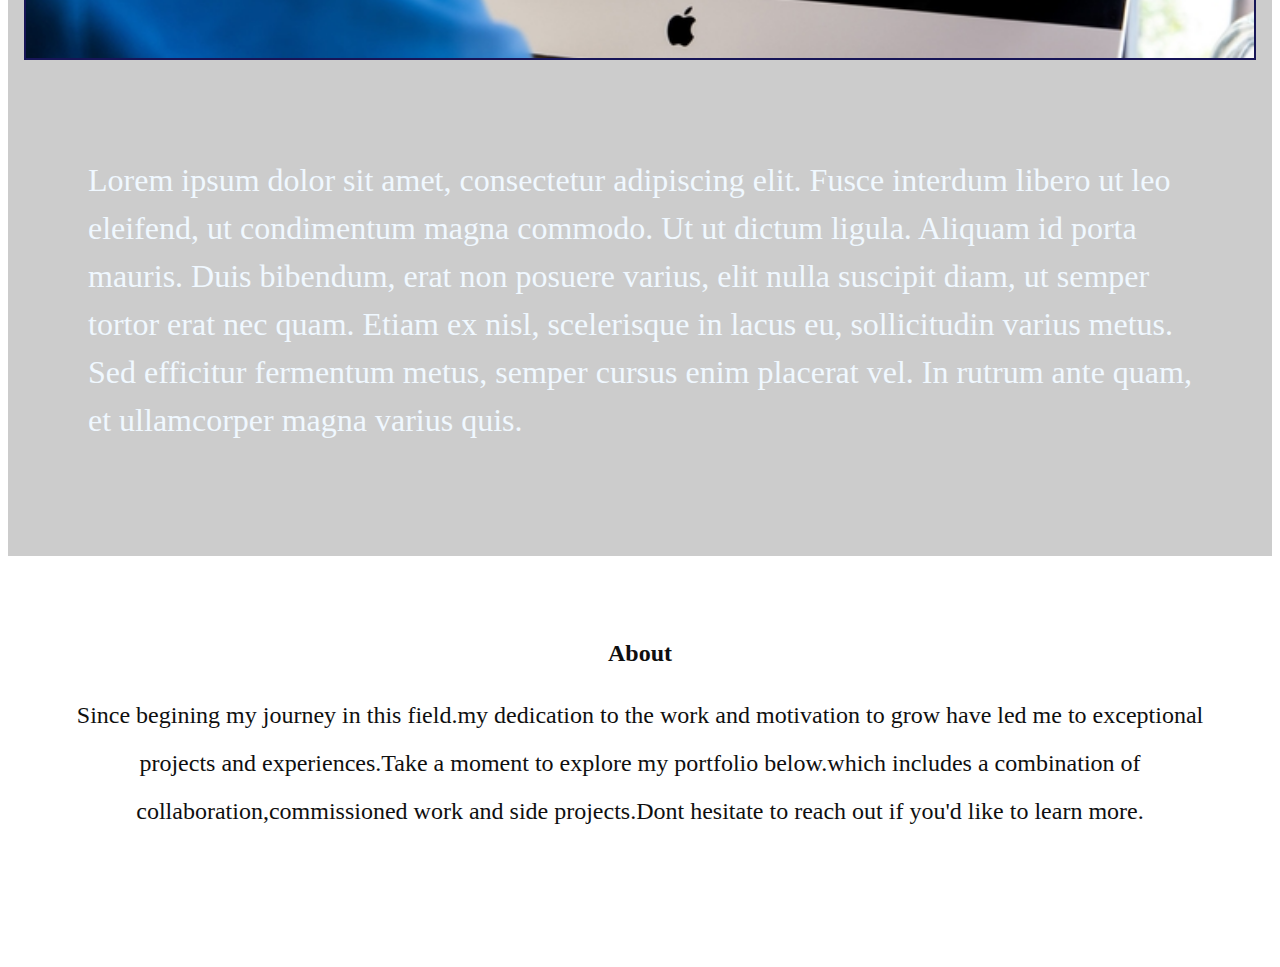
==== commit 62594691: "chn" ====
--- a/index.html
+++ b/index.html
@@ -33,7 +33,7 @@
         <!------ introduction- section----->
         <div class="row">
             <div class="col-md-12 col-lg-12 col-xs-12 col-sm-12">
-                <div class="jumbotron col-xs-12 col-xm-12 col-md-6 col-lg-6 text-center"><br><br>
+                <div class="jumbotron col-xs-12 col-xm-12 col-md-12 col-lg-12 text-center"><br><br>
                     <h4>EXPLORE MY WORK</h4><br>
                     <h1><strong>INTRODUCING</strong></h1>
                     <h1><strong><span style="">ARUN KUMAR</span></strong></h1>
@@ -41,9 +41,6 @@
                 </div><br><br>
             </div>
         </div>
-
-
-
         <div class="section1">
             <div class="container-fluid text-center">
                 <div class="col-xs-3 col-xm-3 col-md-3">
@@ -62,6 +59,9 @@
 
             </div>
         </div>
+
+
+
 
 
 
--- a/main.css
+++ b/main.css
@@ -22,11 +22,12 @@
     background-blend-mode: multiply;
     background-repeat: no-repeat;
     background-attachment: fixed;
-    min-width: 100vw;
+    min-width: auto;
     color: #000000;
     min-height: 100vh;
     margin: 0;
     z-index: 0;
+    text-shadow: 2px 1px 5px #212145;
 }
 
 body {
@@ -42,6 +43,7 @@
 #qut {}
 
 #quote {
+    font-family: cursive;
     color: #ffffff;
     float: left;
     margin-top: 5rem;
@@ -60,14 +62,14 @@
 }
 
 #dp {
-    border: 2px solid black;
+    border: 2px solid #171557;
     background-image: url(12300_jpg_srz.jpg);
     background-repeat: no-repeat;
-    background-position: center center;
+    background-position: top center;
     background-attachment: inherit;
     background-size: cover;
     min-width: 35vw;
-    min-height: 43vh;
+    min-height: 64vh;
     margin-top: 1rem;
     min-width: 1em;
 }
@@ -89,6 +91,10 @@
     padding: 1em;
 }
 
+.section1 a:hover {
+    text-shadow: 1px 1px red;
+}
+
 .section1 a {
     color: #191717;
     padding: 2px;
@@ -102,7 +108,7 @@
     text-align: center;
     background-attachment: fixed;
     height: auto;
-    width: 100vw;
+    width: auto;
     padding: 4rem;
 }
 
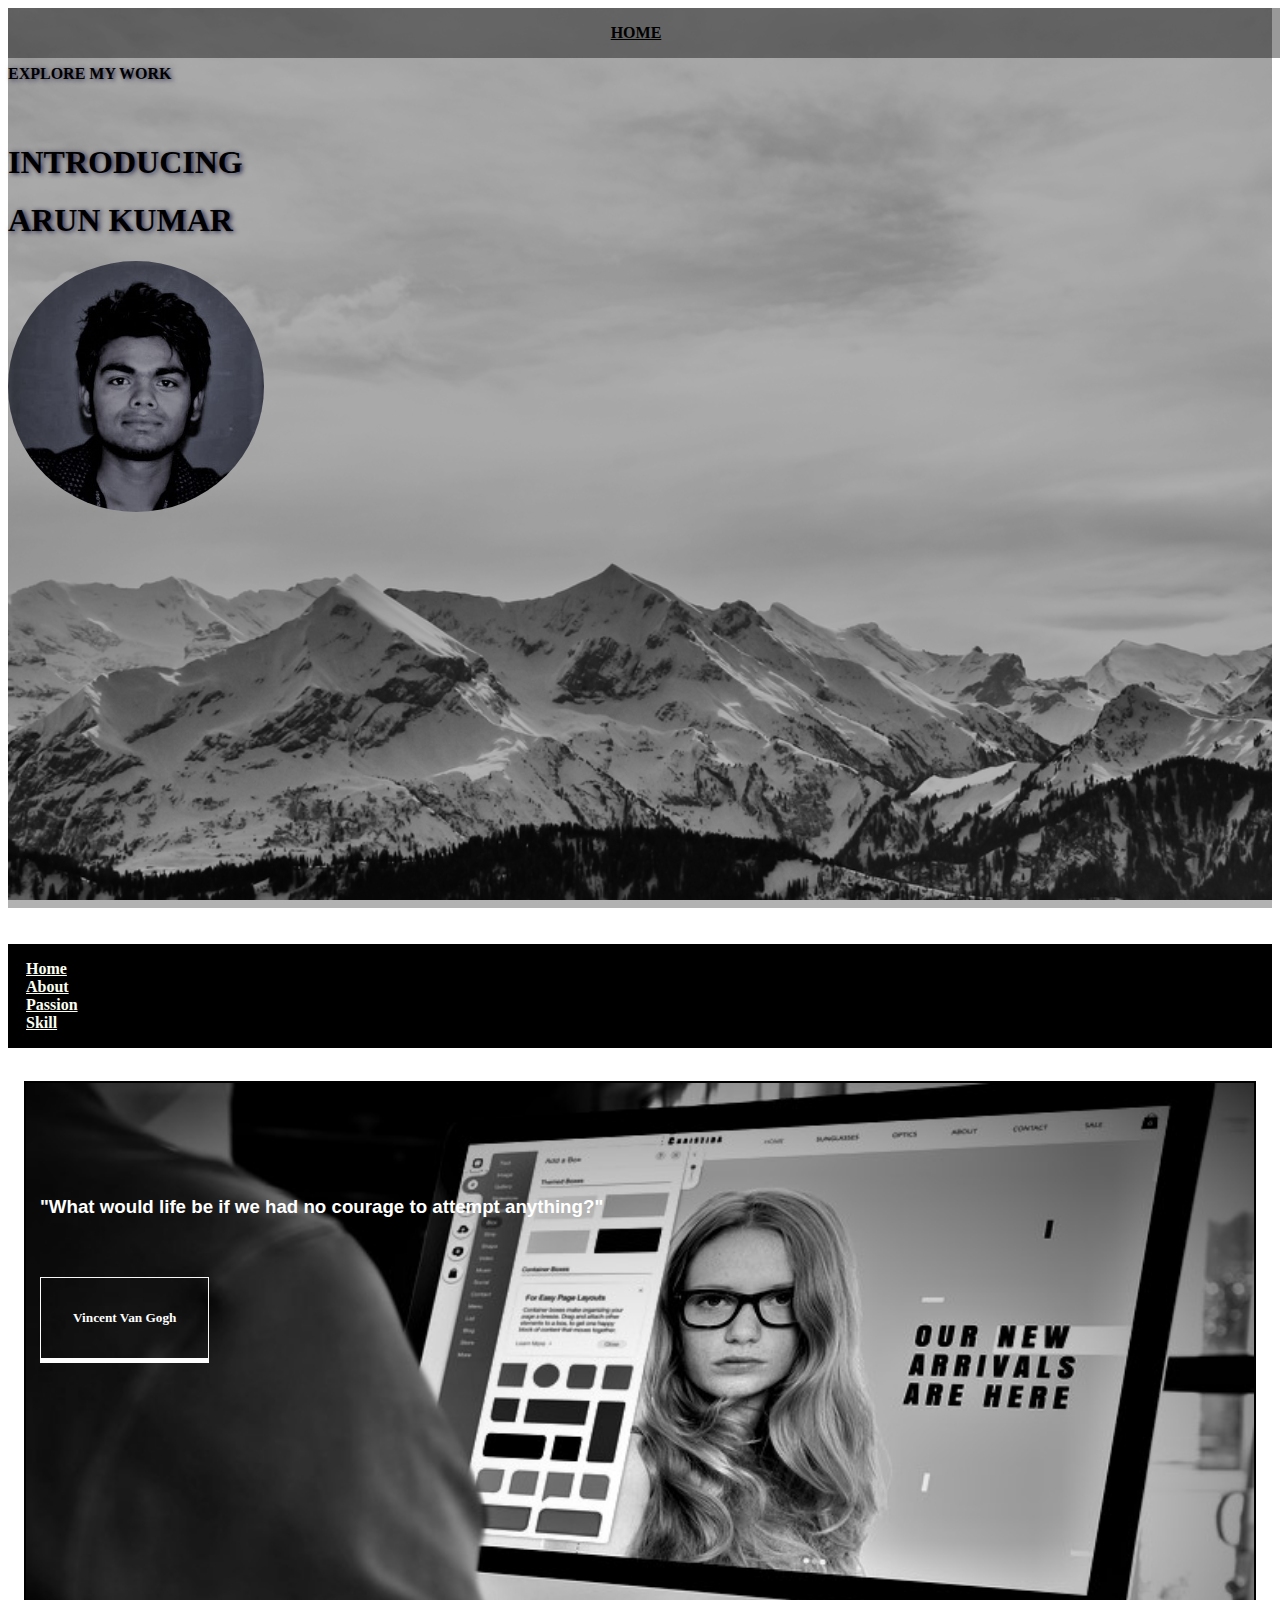
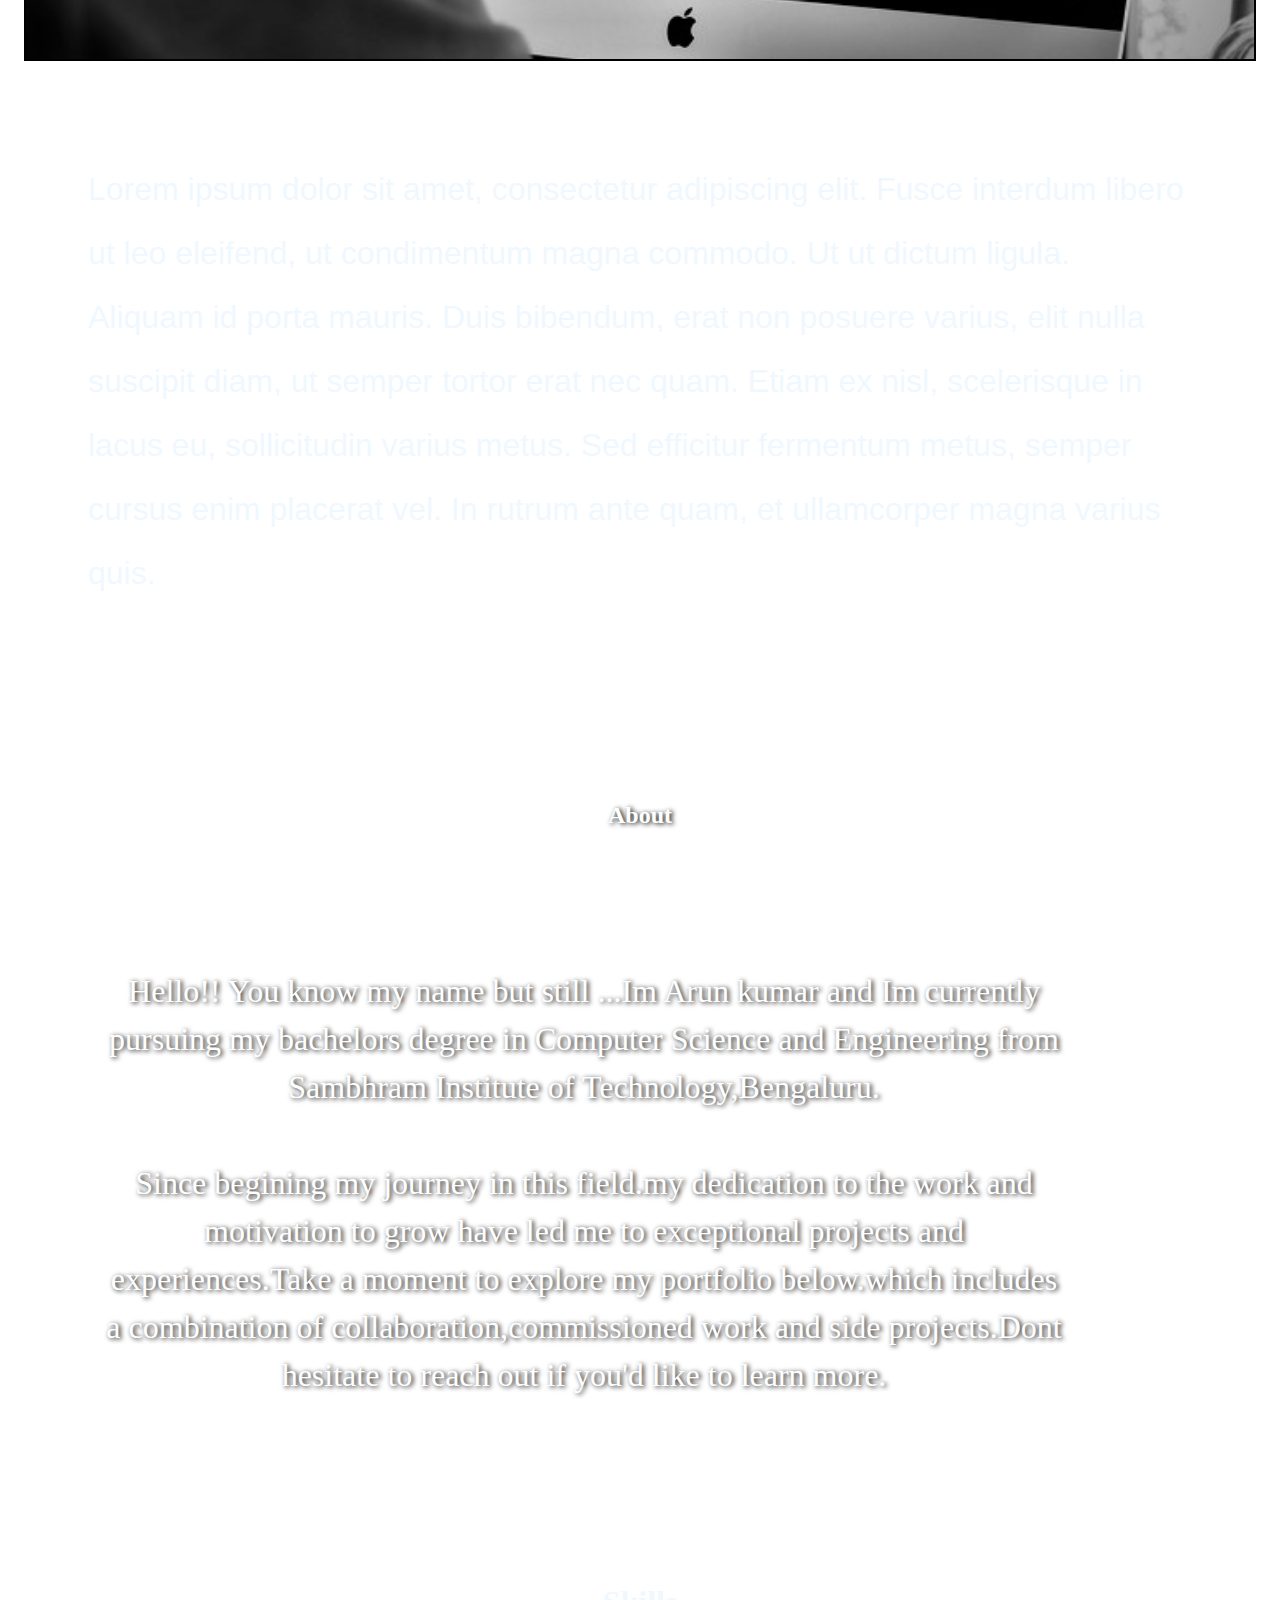
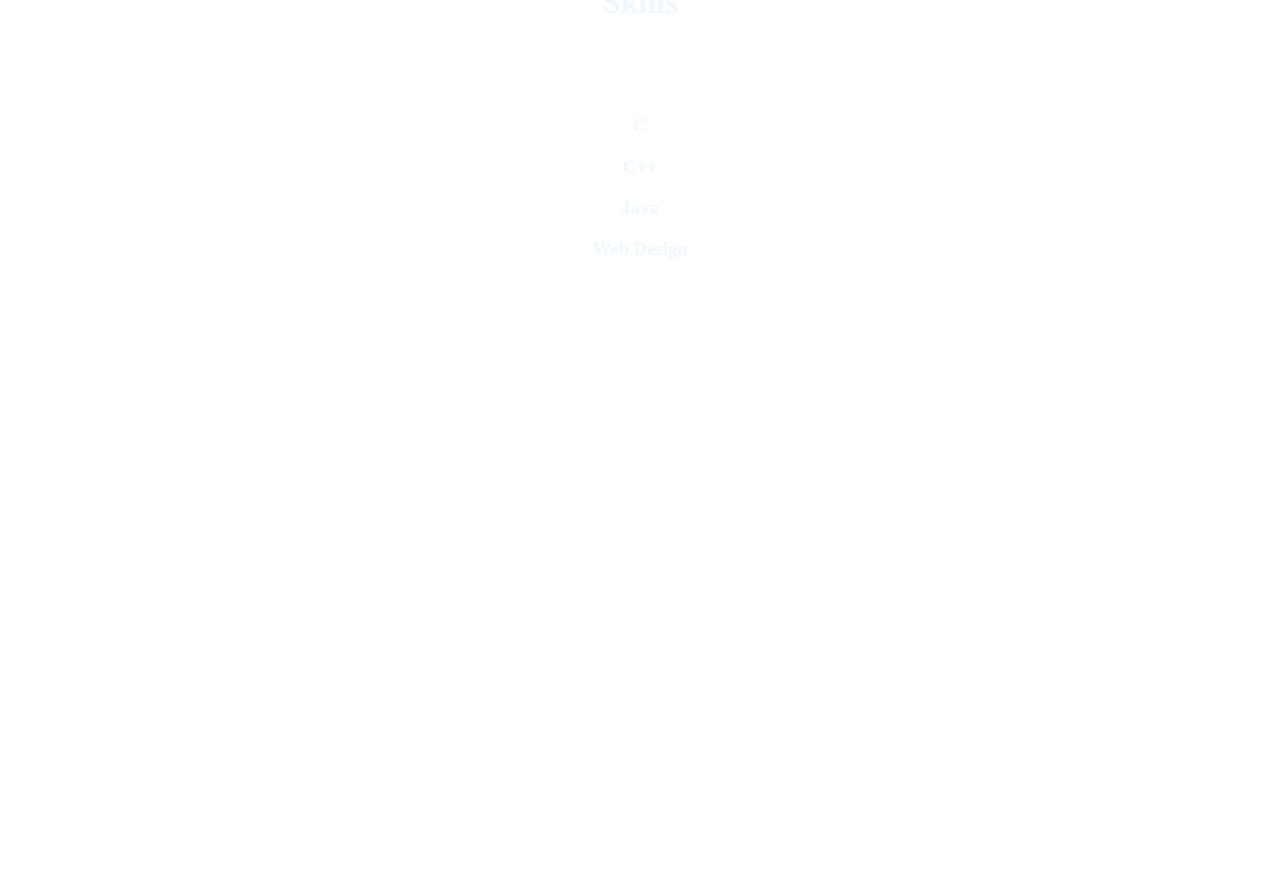
==== commit b6a5159a: "changes" ====
--- a/index.html
+++ b/index.html
@@ -2,19 +2,19 @@
 <html lang="en">
 
 <head>
-    <meta charset="utf-8">
-    <meta http-equiv="X-UA-Compatible" content="IE=edge">
-    <meta name="viewport" content="width=device-width, initial-scale=1.0">
-    <!-- The above 3 meta tags *must* come first in the head; any other head content must come *after* these tags -->
-    <title>Arun Kumar</title>
-    <link rel="icon" href="images/dp.jpeg">
-    <link href="https://fonts.googleapis.com/css?family=Fresca" rel="stylesheet">
-    <!-- Bootstrap -->
-    <link href="css/bootstrap.min.css" rel="stylesheet">
-    <link href="main.css" rel="stylesheet" type="text/css">
-    <!-- HTML5 shim and Respond.js for IE8 support of HTML5 elements and media queries -->
-    <!-- WARNING: Respond.js doesn't work if you view the page via file:// -->
-    <!--[if lt IE 9]>
+	<meta charset="utf-8">
+	<meta http-equiv="X-UA-Compatible" content="IE=edge">
+	<meta name="viewport" content="width=device-width, initial-scale=1.0">
+	<!-- The above 3 meta tags *must* come first in the head; any other head content must come *after* these tags -->
+	<title>Arun Kumar</title>
+	<link rel="icon" href="images/dp.jpeg">
+	<link href="https://fonts.googleapis.com/css?family=Fresca" rel="stylesheet">
+	<!-- Bootstrap -->
+	<link href="css/bootstrap.min.css" rel="stylesheet">
+	<link href="main.css" rel="stylesheet" type="text/css">
+	<!-- HTML5 shim and Respond.js for IE8 support of HTML5 elements and media queries -->
+	<!-- WARNING: Respond.js doesn't work if you view the page via file:// -->
+	<!--[if lt IE 9]>
       <script src="https://oss.maxcdn.com/html5shiv/3.7.3/html5shiv.min.js"></script>
       <script src="https://oss.maxcdn.com/respond/1.4.2/respond.min.js"></script>
     <![endif]-->
@@ -22,43 +22,49 @@
 
 <body>
 
-    <nav class="navbar navbar-inverse navbar-static-top">
-        <ul class="navbar-list" align="center">
-            <a class="navbar-brand" href="#"><strong>HOME</strong></a>
-        </ul>
+	<nav class="navbar navbar-inverse navbar-static-top">
+		<ul class="navbar-list" align="center">
+			<a class="navbar-brand" href="#"><strong>HOME</strong></a>
+		</ul>
+	</nav>
 
 
-    </nav>
-    <div id="container-fluid">
-        <!------ introduction- section----->
-        <div class="row">
-            <div class="col-md-12 col-lg-12 col-xs-12 col-sm-12">
-                <div class="jumbotron col-xs-12 col-xm-12 col-md-12 col-lg-12 text-center"><br><br>
-                    <h4>EXPLORE MY WORK</h4><br>
-                    <h1><strong>INTRODUCING</strong></h1>
-                    <h1><strong><span style="">ARUN KUMAR</span></strong></h1>
-                    <img src="./images/dp.jpeg">
-                </div><br><br>
-            </div>
-        </div>
-        <div class="section1">
-            <div class="container-fluid text-center">
-                <div class="col-xs-3 col-xm-3 col-md-3">
-                    <a href="#"><strong>Home</strong></a>
-                </div>
-                <div class="col-xs-3 col-xm-3 col-md-3">
-                    <a href="#"><strong>About</strong></a>
-                </div>
-                <div class="col-xs-3 col-xm-3 col-md-3">
-                    <a href="#"><strong>Passion</strong></a>
-                </div>
-                <div class="col-xs-3 col-xm-3 col-md-3">
-                    <a href="#"><strong>Skill</strong></a>
-                </div>
 
 
-            </div>
-        </div>
+
+	<div id="container-fluid">
+		<!------ introduction- section----->
+		<div class="row">
+			<div class="col-md-12 col-lg-12 col-xs-12 col-sm-12">
+				<div class="jumbotron col-xs-12 col-xm-12 col-md-12 col-lg-12 text-center"><br><br>
+					<h4>EXPLORE MY WORK</h4><br>
+					<h1><strong>INTRODUCING</strong></h1>
+					<h1><strong><span style="">ARUN KUMAR</span></strong></h1>
+					<img src="./images/dp.jpeg">
+				</div><br><br>
+			</div>
+		</div>
+
+
+
+
+
+		<div class="section1">
+			<div class="container-fluid text-center">
+				<div class="col-xs-3 col-xm-3 col-md-3">
+					<a href="#"><strong>Home</strong></a>
+				</div>
+				<div class="col-xs-3 col-xm-3 col-md-3">
+					<a href="#"><strong>About</strong></a>
+				</div>
+				<div class="col-xs-3 col-xm-3 col-md-3">
+					<a href="#"><strong>Passion</strong></a>
+				</div>
+				<div class="col-xs-3 col-xm-3 col-md-3">
+					<a href="#"><strong>Skill</strong></a>
+				</div>
+			</div>
+		</div>
 
 
 
@@ -66,49 +72,87 @@
 
 
 
-        <div id="secondpage" class="row">
-
-            <div id="qut" class="container">
-                <div class="col-md-6 col-xs-12 col-sm-6">
-                    <span id="quote"><h3>"What would life be if we had no courage to attempt anything?"
+		<div id="secondpage" class="row">
+			<div id="qut" class="container">
+				<div class="col-md-6 col-xs-12 col-sm-6">
+					<span id="quote"><h3>"What would life be if we had no courage to attempt anything?"
                         </h3><br>
                    <h5>Vincent Van Gogh</h5> </span>
-                </div>
-                <div id="dp" class="col-md-6 col-lg-6 col-xs-12 col-sm-6">
-                </div>
+				</div>
+				<div id="dp" class="col-md-6 col-lg-6 col-xs-12 col-sm-6">
+				</div>
+			</div>
+			<p class="secondpage">
+				Lorem ipsum dolor sit amet, consectetur adipiscing elit. Fusce interdum libero ut leo eleifend, ut condimentum magna commodo. Ut ut dictum ligula. Aliquam id porta mauris. Duis bibendum, erat non posuere varius, elit nulla suscipit diam, ut semper tortor erat nec quam. Etiam ex nisl, scelerisque in lacus eu, sollicitudin varius metus. Sed efficitur fermentum metus, semper cursus enim placerat vel. In rutrum ante quam, et ullamcorper magna varius quis.
+			</p>
 
-            </div>
-            <p class="secondpage">
-                Lorem ipsum dolor sit amet, consectetur adipiscing elit. Fusce interdum libero ut leo eleifend, ut condimentum magna commodo. Ut ut dictum ligula. Aliquam id porta mauris. Duis bibendum, erat non posuere varius, elit nulla suscipit diam, ut semper tortor erat nec quam. Etiam ex nisl, scelerisque in lacus eu, sollicitudin varius metus. Sed efficitur fermentum metus, semper cursus enim placerat vel. In rutrum ante quam, et ullamcorper magna varius quis.</p>
-
-
-        </div>
-        <div class="row" id="thirddpage">
-            <span style="text-align:center"><h2><strong>About</strong></h2></span>
-
-            <div class="col-md-12 col-xs-12 col-sm-12">
-                <p>
-                    Since begining my journey in this field.my dedication to the work and motivation to grow have led me to exceptional projects and experiences.Take a moment to explore my portfolio below.which includes a combination of collaboration,commissioned work and side projects.Dont hesitate to reach out if you'd like to learn more.</p>
-                <br><br>
-            </div>
-
-
-        </div>
+		</div>
 
 
 
 
 
 
-    </div>
+		<div class="row" id="thirddpage">
+			<span style="text-align:center"><h2><strong>About</strong></h2></span><br><br><br>
+
+			<div class="col-md-12 col-xs-12 col-sm-12">
+				<p>Hello!! You know my name but still ...Im Arun kumar and Im currently pursuing my bachelors degree in Computer Science and Engineering from Sambhram Institute of Technology,Bengaluru.
+					<br><br> Since begining my journey in this field.my dedication to the work and motivation to grow have led me to exceptional projects and experiences.Take a moment to explore my portfolio below.which includes a combination of collaboration,commissioned work and side projects.Dont hesitate to reach out if you'd like to learn more.</p>
+				<br><br>
+			</div>
+		</div>
+
+
+
+		<div class="row">
+			<div class="fourthpage">
+
+				<h1 style="text-align:center">Skills</h1><br><br><br>
+				<div class="col-sm-6 col-xm-12 col-lg-3 col-md-3">
+					<h3 style="text-align:center">C</h3>
+				</div>
+
+				<div class="col-sm-6 col-xm-12 col-lg-3 col-md-3">
+					<h3 style="text-align:center">C++</h3>
+
+
+				</div>
+
+
+
+				<div class="col-sm-6 col-xm-12 col-lg-3 col-md-3">
+					<h3 style="text-align:center">Java</h3>
+
+
+				</div>
+
+
+
+				<div class="col-sm-6 col-xm-12 col-lg-3 col-md-3">
+					<h3 style="text-align:center">Web Design</h3>
+
+
+				</div>
+
+
+
+			</div>
+
+		</div>
 
 
 
 
-    <!-- jQuery (necessary for Bootstrap's JavaScript plugins) -->
-    <script src="https://ajax.googleapis.com/ajax/libs/jquery/1.12.4/jquery.min.js"></script>
-    <!-- Include all compiled plugins (below), or include individual files as needed -->
-    <script src="js/bootstrap.min.js"></script>
+	</div>
+
+
+
+
+	<!-- jQuery (necessary for Bootstrap's JavaScript plugins) -->
+	<script src="https://ajax.googleapis.com/ajax/libs/jquery/1.12.4/jquery.min.js"></script>
+	<!-- Include all compiled plugins (below), or include individual files as needed -->
+	<script src="js/bootstrap.min.js"></script>
 </body>
 
 </html>
--- a/main.css
+++ b/main.css
@@ -1,135 +1,147 @@
 .navbar {
-    margin: 0;
-    padding: 0;
-    background-color: rgba(0, 0, 0, 0.4);
-    min-width: 100vw;
-    position: absolute;
-    border: none;
-    z-index: 5;
+	margin: 0;
+	padding: 0;
+	background-color: rgba(0, 0, 0, 0.4);
+	min-width: 100vw;
+	position: absolute;
+	border: none;
+	z-index: 5;
 }
 
 .jumbotron img {
-    border-radius: 100%;
-    max-width: 20vw;
-    min-width: 20vh
+	border-radius: 100%;
+	max-width: 20vw;
+	min-width: 20vh
 }
 
 .jumbotron {
-    background-image: url(m.jpeg);
-    background-position: bottom center;
-    background-size: cover;
-    background-color: rgba(0, 0, 0, 0.2);
-    background-blend-mode: multiply;
-    background-repeat: no-repeat;
-    background-attachment: fixed;
-    min-width: auto;
-    color: #000000;
-    min-height: 100vh;
-    margin: 0;
-    z-index: 0;
-    text-shadow: 2px 1px 5px #212145;
+	background-image: url(m.jpeg);
+	background-position: bottom center;
+	background-size: cover;
+	background-color: rgba(0, 0, 0, 0.3);
+	background-blend-mode: multiply;
+	background-repeat: no-repeat;
+	background-attachment: fixed;
+	max-width: auto;
+	color: #000000;
+	min-height: 100vh;
+	margin: 0;
+	z-index: 0;
+	text-shadow: 2px 1px 5px #212145;
 }
 
 body {
-    overflow-x: hidden;
+	overflow-x: hidden;
 }
 
 .navbar-inverse .navbar-brand {
-    color: black;
-    min-width: 100vw;
-    margin-left: -4rem;
+	color: black;
+	min-width: 100vw;
+	margin-left: -4rem;
 }
 
 #qut {}
 
 #quote {
-    font-family: cursive;
-    color: #ffffff;
-    float: left;
-    margin-top: 5rem;
-    margin-right: 1em;
-    padding: 1rem;
+	font-family: sans-serif;
+	color: #ffffff;
+	float: left;
+	margin-top: 5rem;
+	margin-right: 1em;
+	padding: 1rem;
 }
 
 #quote h5 {
-    border-top: 1px solid #f6f6f8;
-    border-right: 1px solid #fcf6f6;
-    border-left: 1px solid #fcfcfc;
-    border-bottom: 5px solid #fdfdfd;
-    float: left;
-    font-family: cursive;
-    padding: 2rem;
+	border-top: 1px solid #f6f6f8;
+	border-right: 1px solid #fcf6f6;
+	border-left: 1px solid #fcfcfc;
+	border-bottom: 5px solid #fdfdfd;
+	float: left;
+	font-family: cursive;
+	padding: 2rem;
 }
 
 #dp {
-    border: 2px solid #171557;
-    background-image: url(12300_jpg_srz.jpg);
-    background-repeat: no-repeat;
-    background-position: top center;
-    background-attachment: inherit;
-    background-size: cover;
-    min-width: 35vw;
-    min-height: 64vh;
-    margin-top: 1rem;
-    min-width: 1em;
+	border: 2px solid #000000;
+	background-image: url(12300_jpg_srz.jpg);
+	background-repeat: no-repeat;
+	background-position: top center;
+	background-attachment: inherit;
+	background-size: cover;
+	min-width: 35vw;
+	min-height: 64vh;
+	margin-top: 1rem;
+	min-width: 1em;
 }
 
 #secondpage {
-    background-image: url(nightsky.jpg);
-    background-attachment: fixed;
-    background-size: cover;
-    background-position: right;
-    background-repeat: no-repeat;
-    background-color: rgba(0, 0, 0, 0.2);
-    background-blend-mode: multiply;
-    padding: 1rem;
-    height: auto;
-    width: auto;
+	background-image: url(wood.jpg);
+	background-size: cover;
+	background-repeat: no-repeat;
+	background-attachment: fixed;
+	padding: 1rem;
+	height: auto;
+	width: auto;
+	border-bottom: 1px solid white;
 }
 
 .section1 {
-    padding: 1em;
+	background-color: #000000;
+	padding: 1em;
+	border-bottom: 1px solid white;
 }
 
 .section1 a:hover {
-    text-shadow: 1px 1px red;
+	text-shadow: 1px 1px #ed5656;
 }
 
 .section1 a {
-    color: #191717;
-    padding: 2px;
+	color: #fcfff1;
+	padding: 2px;
 }
 
 #thirddpage {
-    color: #0f0f0f;
-    background-image: url(larch-conifer-cone-branch-tree-40896.jpg);
-    background-size: cover;
-    background-repeat: no-repeat;
-    text-align: center;
-    background-attachment: fixed;
-    height: auto;
-    width: auto;
-    padding: 4rem;
+	color: #ffffff;
+	background-image: url(larch-conifer-cone-branch-tree-40896.jpg);
+	background-size: cover;
+	background-repeat: no-repeat;
+	text-align: center;
+	background-position: left left;
+	background-attachment: fixed;
+	height: auto;
+	width: auto;
+	padding: 4rem;
+	text-shadow: 2px 1px 5px #000000;
 }
 
 #thirddpage p {
-    font-size: 1.5em;
-    line-height: 3rem
+	text-align: center;
+	width: 75vw;
+	padding: 1em;
+	font-size: 2rem;
+	line-height: 3rem
 }
 
 #aboutdp {
-    margin: 0;
-}
-
-.secondpagetxt {
-    padding: 2em;
-    line-height: 3rem;
+	margin: 0;
 }
 
 .secondpage {
-    font-size: 2rem;
-    line-height: 3rem;
-    margin-top: 2rem;
-    color: aliceblue;
-    padding: 2em;
+	font-family: sans-serif;
+	font-size: 2rem;
+	line-height: 4rem;
+	margin-top: 2rem;
+	color: aliceblue;
+	padding: 2em;
 }
+
+.fourthpage {
+	color: aliceblue;
+	background-image: url(wood.jpg);
+	background-size: cover;
+	background-repeat: no-repeat;
+	text-align: center;
+	background-attachment: fixed;
+	width: auto;
+	height: 100vh;
+}
